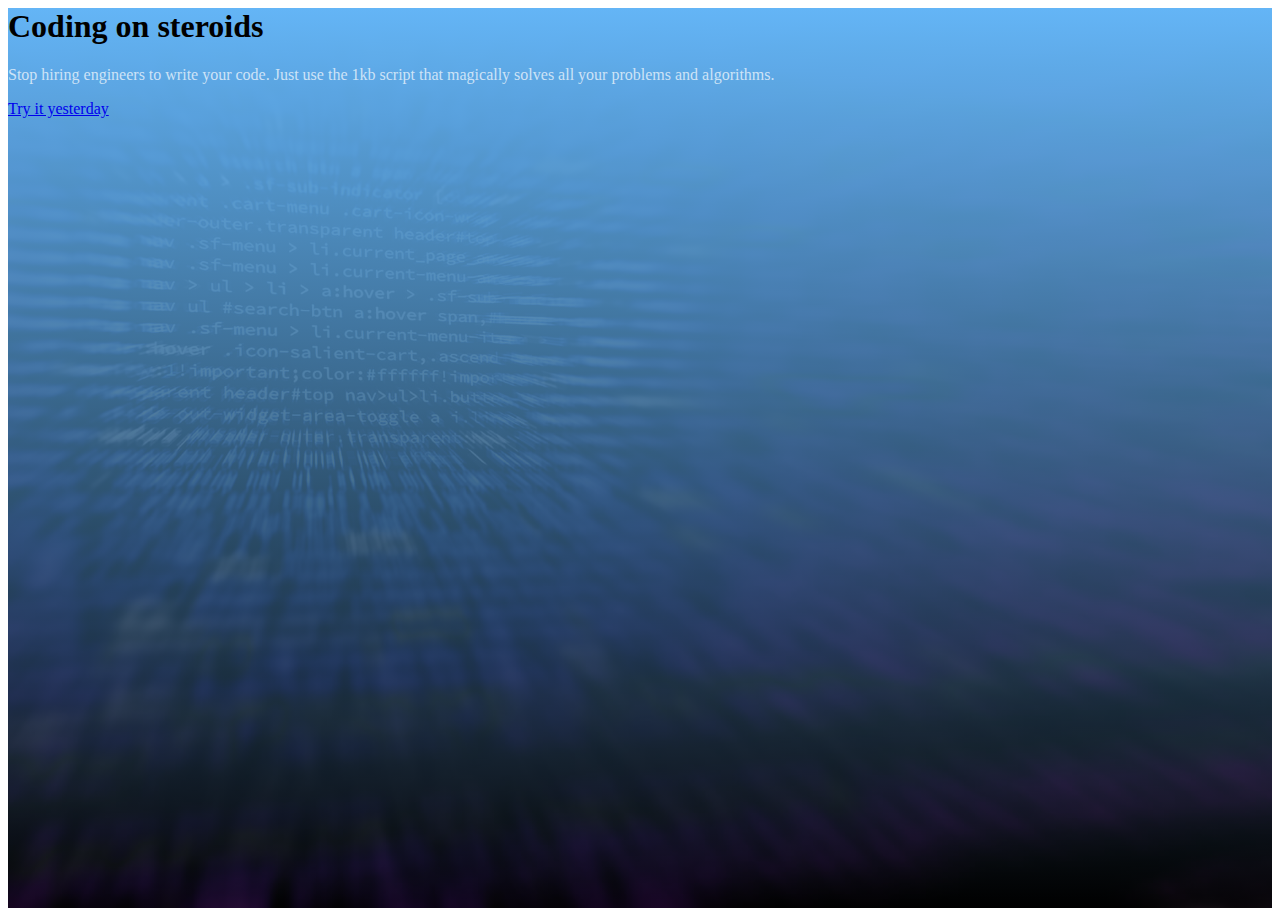
==== index/index.html @ 02bb8707 "task1" ====
<html>
<head>

<meta charset="utf-8">
<title>Aboba</title>

<!—Необходимые мета теги -->
	<meta charset="utf-8">
	<meta name="viewport" content="width=device-width, initial-scale=1, shrink-to-fit=no">

	<!—Bootstrap стили CSS -->
	<link href="https://cdn.jsdelivr.net/npm/bootstrap@5.0.0-beta3/dist/css/bootstrap.min.css" 
              rel="stylesheet" integrity="sha384-eOJMYsd53ii+scO/bJGFsiCZc+5NDVN2yr8+0RDqr0Ql0h+rP48ckxlpbzKgwra6" 
              crossorigin="anonymous">

<link rel = "stylesheet" type = "text/css" href="../CSS/style.css">
</head>


<body>

<div class="container"></div>

<section id="introduction">
	<div class="container">
	<div class="row fill-viewport align-items-center">
	<div class="col-12 col-md-6">

<h1 class="text-white">Coding on steroids</h1>
<p class="lead text-white-70">Stop hiring engineers to write your code. Just use the 1kb script that 
magically solves all your problems and algorithms.</p>
<a class="btn btn-primary" href="#" role="button">Try it yesterday</a>
</div>
	</div>
</div>
</section>


<section id="info--1"></section>
<section id="info--2"></section>
<section id="info--3"></section>
<section id="featured-on"></section>
<section id="feature-rundown"></section>
<section id="pricing"></section>
<section id="footer"></section>


</body>
</html>
---- CSS/style.css ----
#introduction {
  background: linear-gradient(rgba(100,181,246 ,1), rgba(0,0,0,0.8)), 
              url('../img/background.jpg') 0% 0%/cover 
}


.fill-viewport {
min-height: 100vh
}

.text-white-70 {
color: rgba(255,255,255,0.7)
}
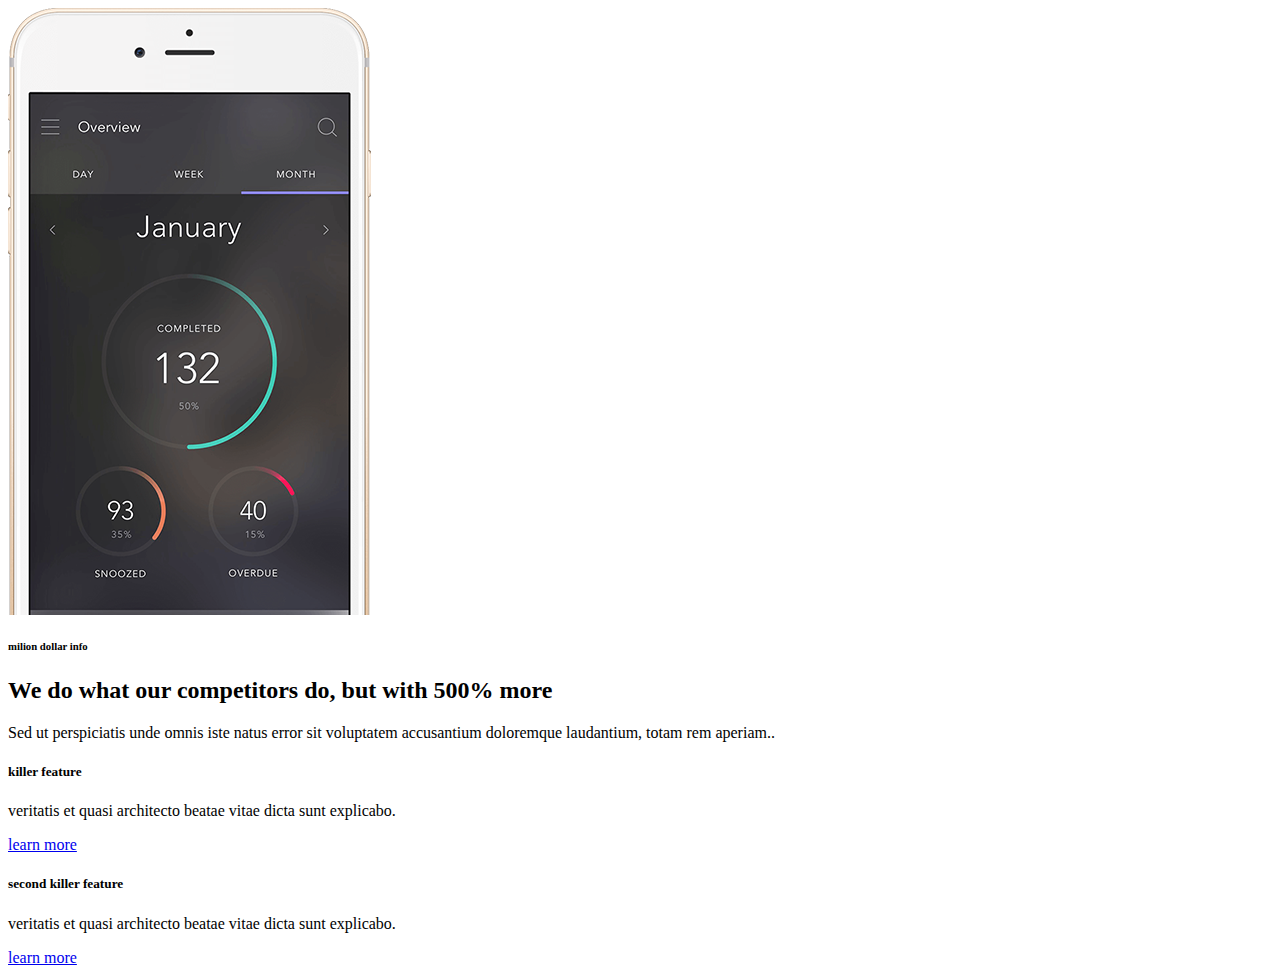
==== commit 4de2fea6: "task2" ====
--- a/index/index.html
+++ b/index/index.html
@@ -18,25 +18,48 @@
 
 
 <body>
+<section id="info--1">
+<div class="container">
 
-<div class="container"></div>
+	<div class="row pt-5 align-items-center">
+	<div class="col d-none d-md-block align-self-edn">
+	<img src="../img/phone.png" class="img-fluid"/>
+	</div>
 
-<section id="introduction">
-	<div class="container">
-	<div class="row fill-viewport align-items-center">
-	<div class="col-12 col-md-6">
+	<div class ="col">
+	<h6 class ="text-uppercase text-black-40">
+	milion dollar info
+	</h6>
 
-<h1 class="text-white">Coding on steroids</h1>
-<p class="lead text-white-70">Stop hiring engineers to write your code. Just use the 1kb script that 
-magically solves all your problems and algorithms.</p>
-<a class="btn btn-primary" href="#" role="button">Try it yesterday</a>
-</div>
+	<h2>We do what our competitors do, but with 500% more</h2>
+
+	<p>
+	Sed ut perspiciatis unde omnis iste natus error
+    	sit voluptatem accusantium doloremque laudantium,
+    	totam rem aperiam..
+	</p>
+	
+	<div class="row">
+   <div class="d-none d-md-block col">
+  	<h5>killer feature</h5>
+   	<p>veritatis et quasi architecto beatae vitae
+   	dicta sunt explicabo.</p>
+   	<a href="#" class="d-block">learn more</a>
 	</div>
+	<div class="d-none d-lg-block col">
+   	<h5>second killer feature</h5>
+    	<p>veritatis et quasi architecto beatae vitae
+    	dicta sunt explicabo.</p>
+    	<a href="#" class="d-block">learn more</a>
+	</div>
+ </div>
+
+	</div>
+
+	</div>
+
 </div>
 </section>
-
-
-<section id="info--1"></section>
 <section id="info--2"></section>
 <section id="info--3"></section>
 <section id="featured-on"></section>
--- a/CSS/style.css
+++ b/CSS/style.css
@@ -10,4 +10,8 @@
 
 .text-white-70 {
 color: rgba(255,255,255,0.7)
+}
+
+.text-black-40 {
+color: rbga(0,0,0,0.4)
 }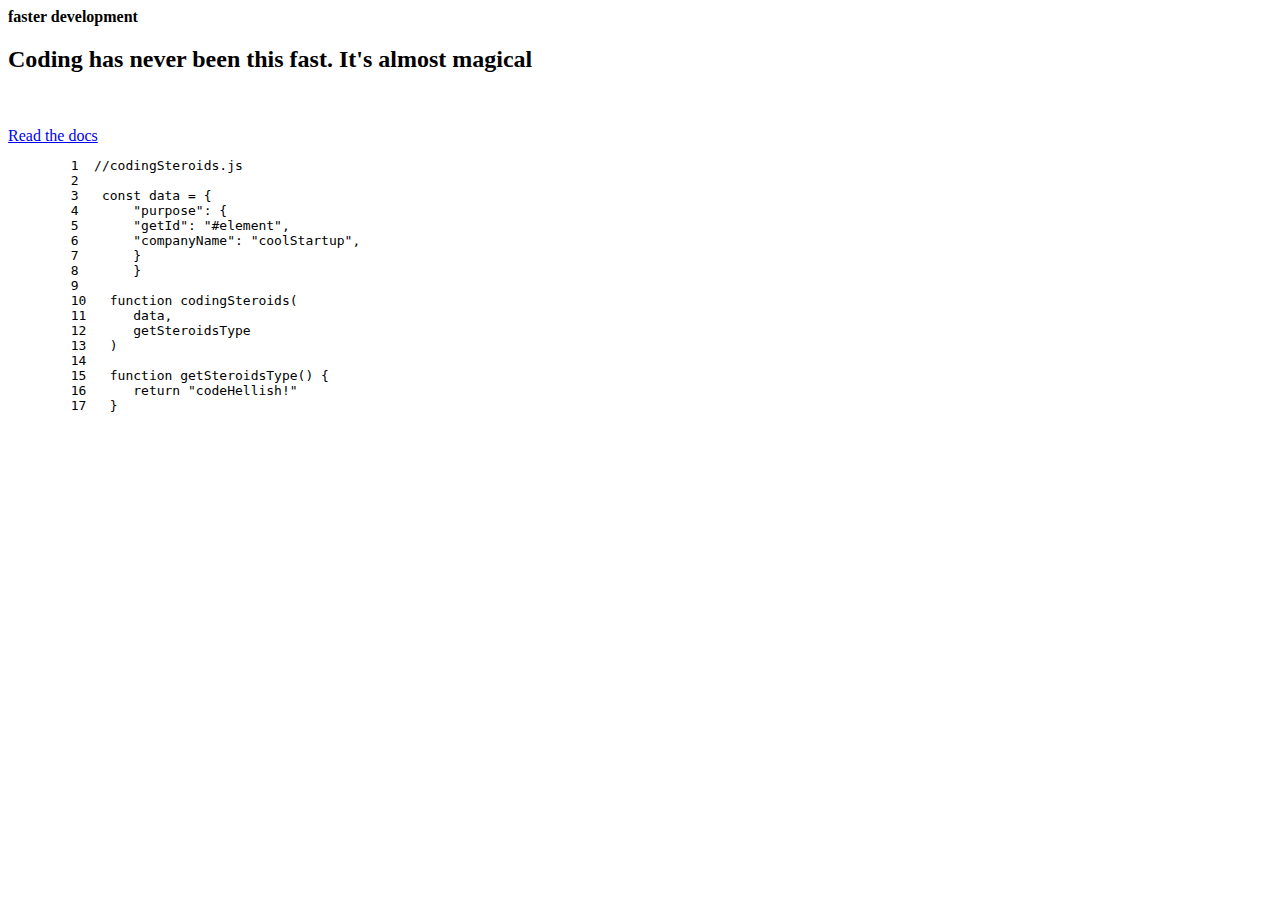
==== commit ccf39421: "task3" ====
--- a/index/index.html
+++ b/index/index.html
@@ -15,55 +15,51 @@
 
 <link rel = "stylesheet" type = "text/css" href="../CSS/style.css">
 </head>
+<body>
 
 
-<body>
-<section id="info--1">
-<div class="container">
+<section id="info-2" class="bg-dark">
+ <div class="container">
+   <div class="row align-items-center fill-80-viewport">
+ 	<div class="col-12 col-md-6 my-5 order-2 order-md-1">
+   	<p class="text-uppercase text-white-40"><strong>faster development</strong></p>
+   	<h2 class="text-white">Coding has never been this fast. It's almost magical</h2>
+   	<p class="lead text-white-70">Stop hiring engineers to write your code. 
+                     Just install one script that magically solves all your problems.</p>
+   	<a class="btn btn-light d-block d-md-inline-block py-3" href="#" role="button">Read the docs</a>
+ 	</div>
+ 	<pre class="col-12 col-md-6 my-5 order-1 order-md-2 py-4 border border-info rounded text-info">
+  	<span>1</span> <span> //codingSteroids.js</span> 
+  	<span>2</span>
+  	<span>3</span>   const data = {
+  	<span>4</span>    	"purpose": {
+  	<span>5</span>    	"getId": "#element",
+  	<span>6</span>    	"companyName": "coolStartup",
+  	<span>7</span>  	}
+  	<span>8</span>	}
+  	<span>9</span> 	
+  	<span>10</span>   function codingSteroids(  
+  	<span>11</span>   	data,
+  	<span>12</span>   	getSteroidsType
+  	<span>13</span>   ) 
+  	<span>14</span> 	
+  	<span>15</span>   function getSteroidsType() {
+  	<span>16</span> 	return "codeHellish!"
+  	<span>17</span>   }
+  	</pre>
+	
 
-	<div class="row pt-5 align-items-center">
-	<div class="col d-none d-md-block align-self-edn">
-	<img src="../img/phone.png" class="img-fluid"/>
-	</div>
+   </div>
+ </div>
+</section>
 
-	<div class ="col">
-	<h6 class ="text-uppercase text-black-40">
-	milion dollar info
-	</h6>
 
-	<h2>We do what our competitors do, but with 500% more</h2>
+<section id="info-3"></section>
 
-	<p>
-	Sed ut perspiciatis unde omnis iste natus error
-    	sit voluptatem accusantium doloremque laudantium,
-    	totam rem aperiam..
-	</p>
-	
-	<div class="row">
-   <div class="d-none d-md-block col">
-  	<h5>killer feature</h5>
-   	<p>veritatis et quasi architecto beatae vitae
-   	dicta sunt explicabo.</p>
-   	<a href="#" class="d-block">learn more</a>
-	</div>
-	<div class="d-none d-lg-block col">
-   	<h5>second killer feature</h5>
-    	<p>veritatis et quasi architecto beatae vitae
-    	dicta sunt explicabo.</p>
-    	<a href="#" class="d-block">learn more</a>
-	</div>
- </div>
+<section id="featured-on"></section>
 
-	</div>
+<section id="feature-rundown"></section>
 
-	</div>
-
-</div>
-</section>
-<section id="info--2"></section>
-<section id="info--3"></section>
-<section id="featured-on"></section>
-<section id="feature-rundown"></section>
 <section id="pricing"></section>
 <section id="footer"></section>
 
--- a/CSS/style.css
+++ b/CSS/style.css
@@ -14,4 +14,17 @@
 
 .text-black-40 {
 color: rbga(0,0,0,0.4)
-}+}
+
+.fill-80-viewport {
+  min-height: 80vh
+}
+
+#info-3 {
+    background: linear-gradient(rgba(100,181,246 ,0.3), rgba(0,0,0,0.8)),url(../img/foto.jpg) 0% 0%/cover;
+
+@media screen and (min-width: 768px ){
+  .basis-md-50 {
+	flex-basis: 50%
+  }  
+}
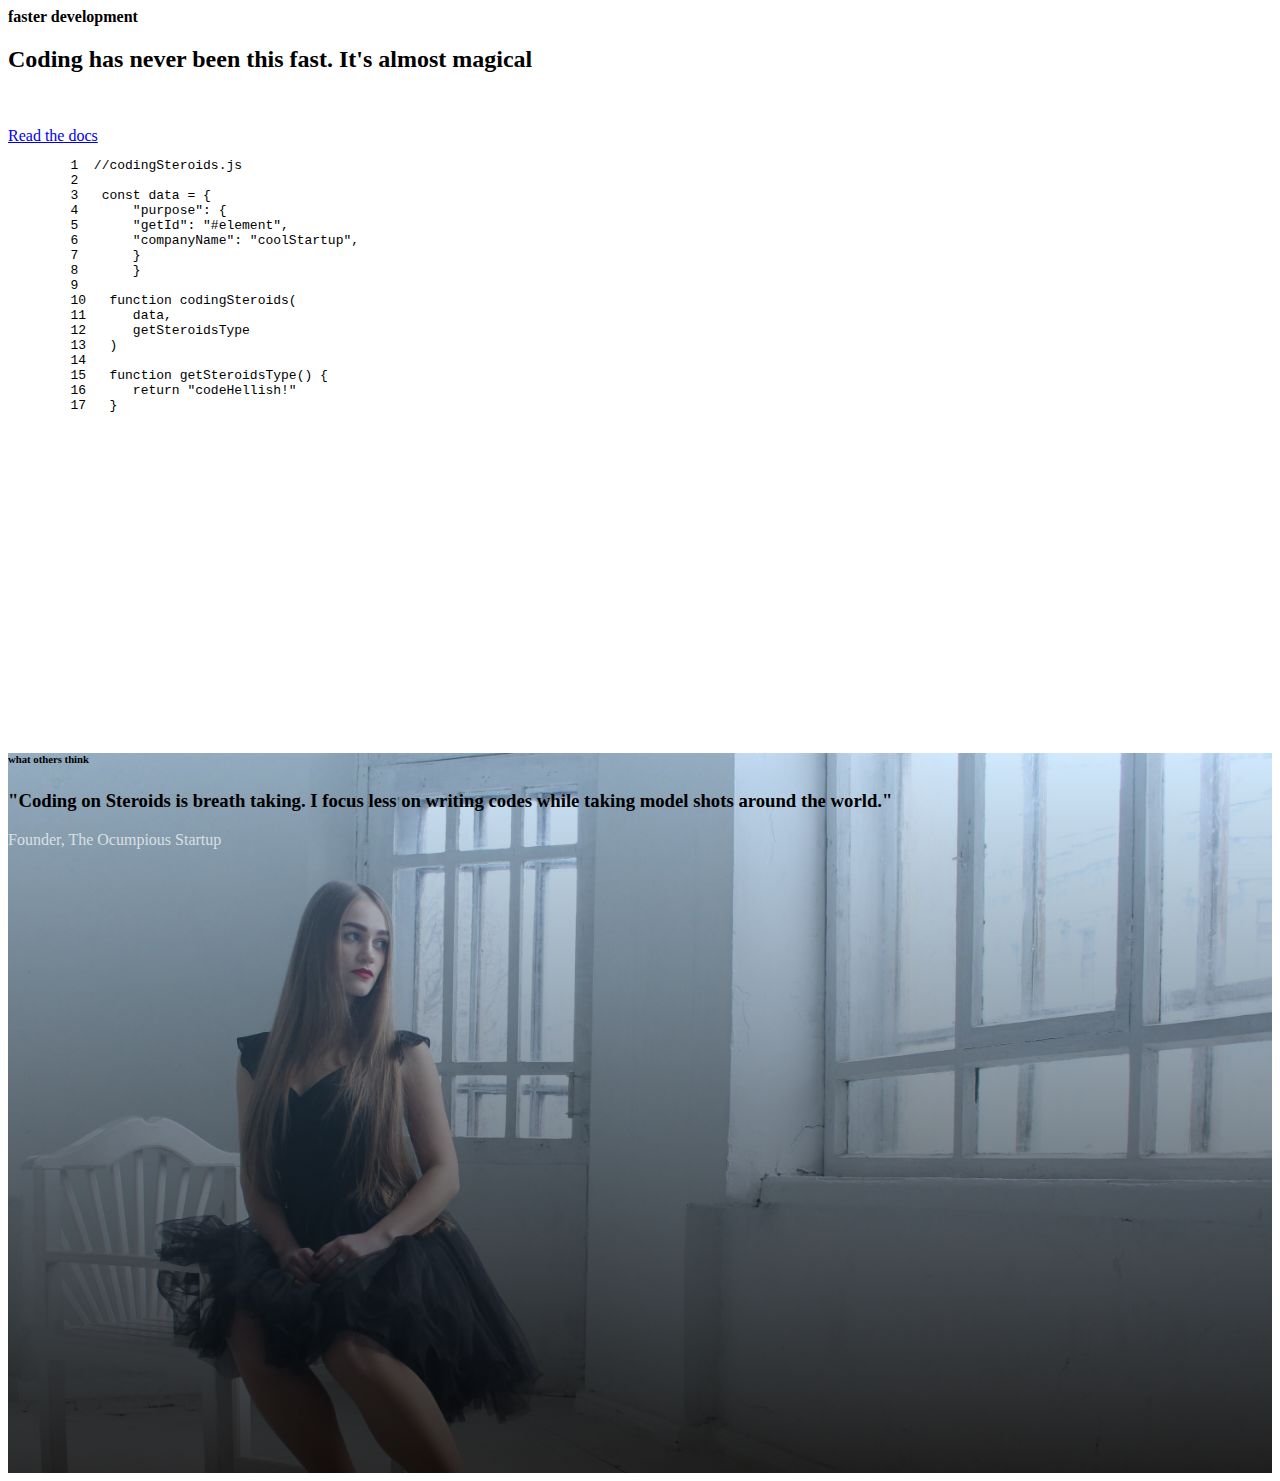
==== commit 160a9637: "task4" ====
--- a/index/index.html
+++ b/index/index.html
@@ -54,9 +54,21 @@
 </section>
 
 
-<section id="info-3"></section>
+<section id="info-3"><div class="container">
+	<div class="row fill-80-viewport align-items-center justify-content-end text-white">
+  	<div class="col-12 basis-md-50">
+    	<h6 class="text-white-40">
+      	what others think
+    	</h6>
+    	<h3>"Coding on Steroids is breath taking. I focus less on writing codes 
+      	while taking model shots around the world."</h3>
+    	<p class="text-uppercase text-white-70">Founder, The Ocumpious Startup</p>
+  	</div>
+  </div>
+  </div>
+</section>
 
-<section id="featured-on"></section>
+<section id="featured-on"class="bg-primary"></section>
 
 <section id="feature-rundown"></section>
 
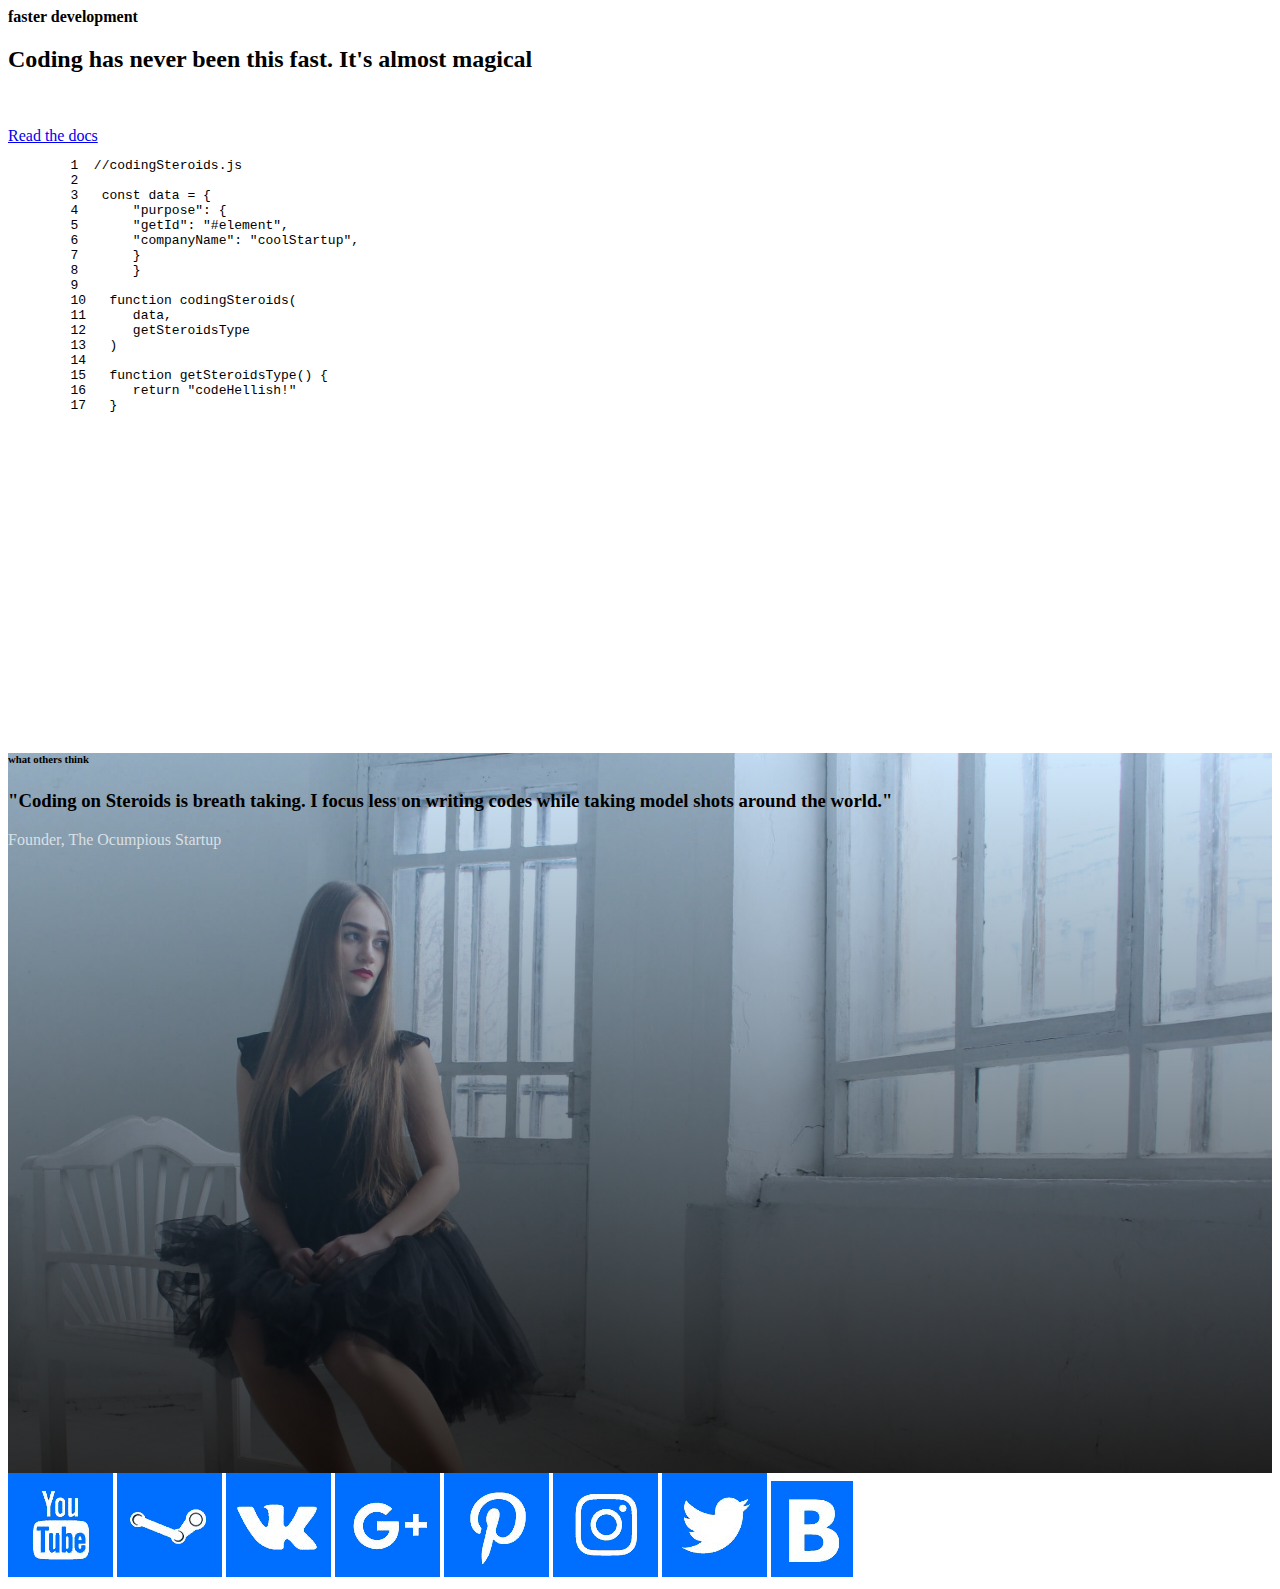
==== commit 8b4ecbef: "task4" ====
--- a/index/index.html
+++ b/index/index.html
@@ -68,7 +68,30 @@
   </div>
 </section>
 
-<section id="featured-on"class="bg-primary"></section>
+<section id="featured-on"class="bg-primary"><div class="container">
+	<div class="row py-5 text-center text-white">
+  	<div class="col-12">
+      	<i class="fa fa-3x fa-free-code-camp my-3 mx-5" 
+         	aria-hidden="true"><img src="../img/You.png" class="img-fluid"/>
+</i>
+     	 <i class="fa fa-3x fa-twitter my-3 mx-4" 
+         	aria-hidden="true"><img src="../img/steam.png" class="img-fluid"/></i>
+      	<i class="fa fa-3x fa-facebook my-3 mx-4" 
+         	aria-hidden="true"><img src="../img/Вк.png" class="img-fluid"/></i>
+      	<i class="fa fa-3x fa-quora my-3 mx-4" 
+         	aria-hidden="true"><img src="../img/Гугл.png" class="img-fluid"/></i>
+      	<i class="fa fa-3x fa-reddit my-3 mx-4" 
+         	aria-hidden="true"><img src="../img/Пинтерест.png" class="img-fluid"/></i>
+      	<i class="fa fa-3x fa-pied-piper my-3 mx-4" 
+ 	        aria-hidden="true"><img src="../img/Инстаграмм.png" class="img-fluid"/></i>
+    	  <i class="fa fa-3x fa-paypal my-3 mx-4" 
+         	aria-hidden="true"><img src="../img/Твиттер.png" class="img-fluid"/></i>
+    	  <i class="fa fa-3x fa-product-hunt my-3 mx-4" 
+         	aria-hidden="true"><img src="../img/Вконтакте.png" class="img-fluid"/></i>
+  	</div>
+	</div>
+  </div>
+</section>
 
 <section id="feature-rundown"></section>
 
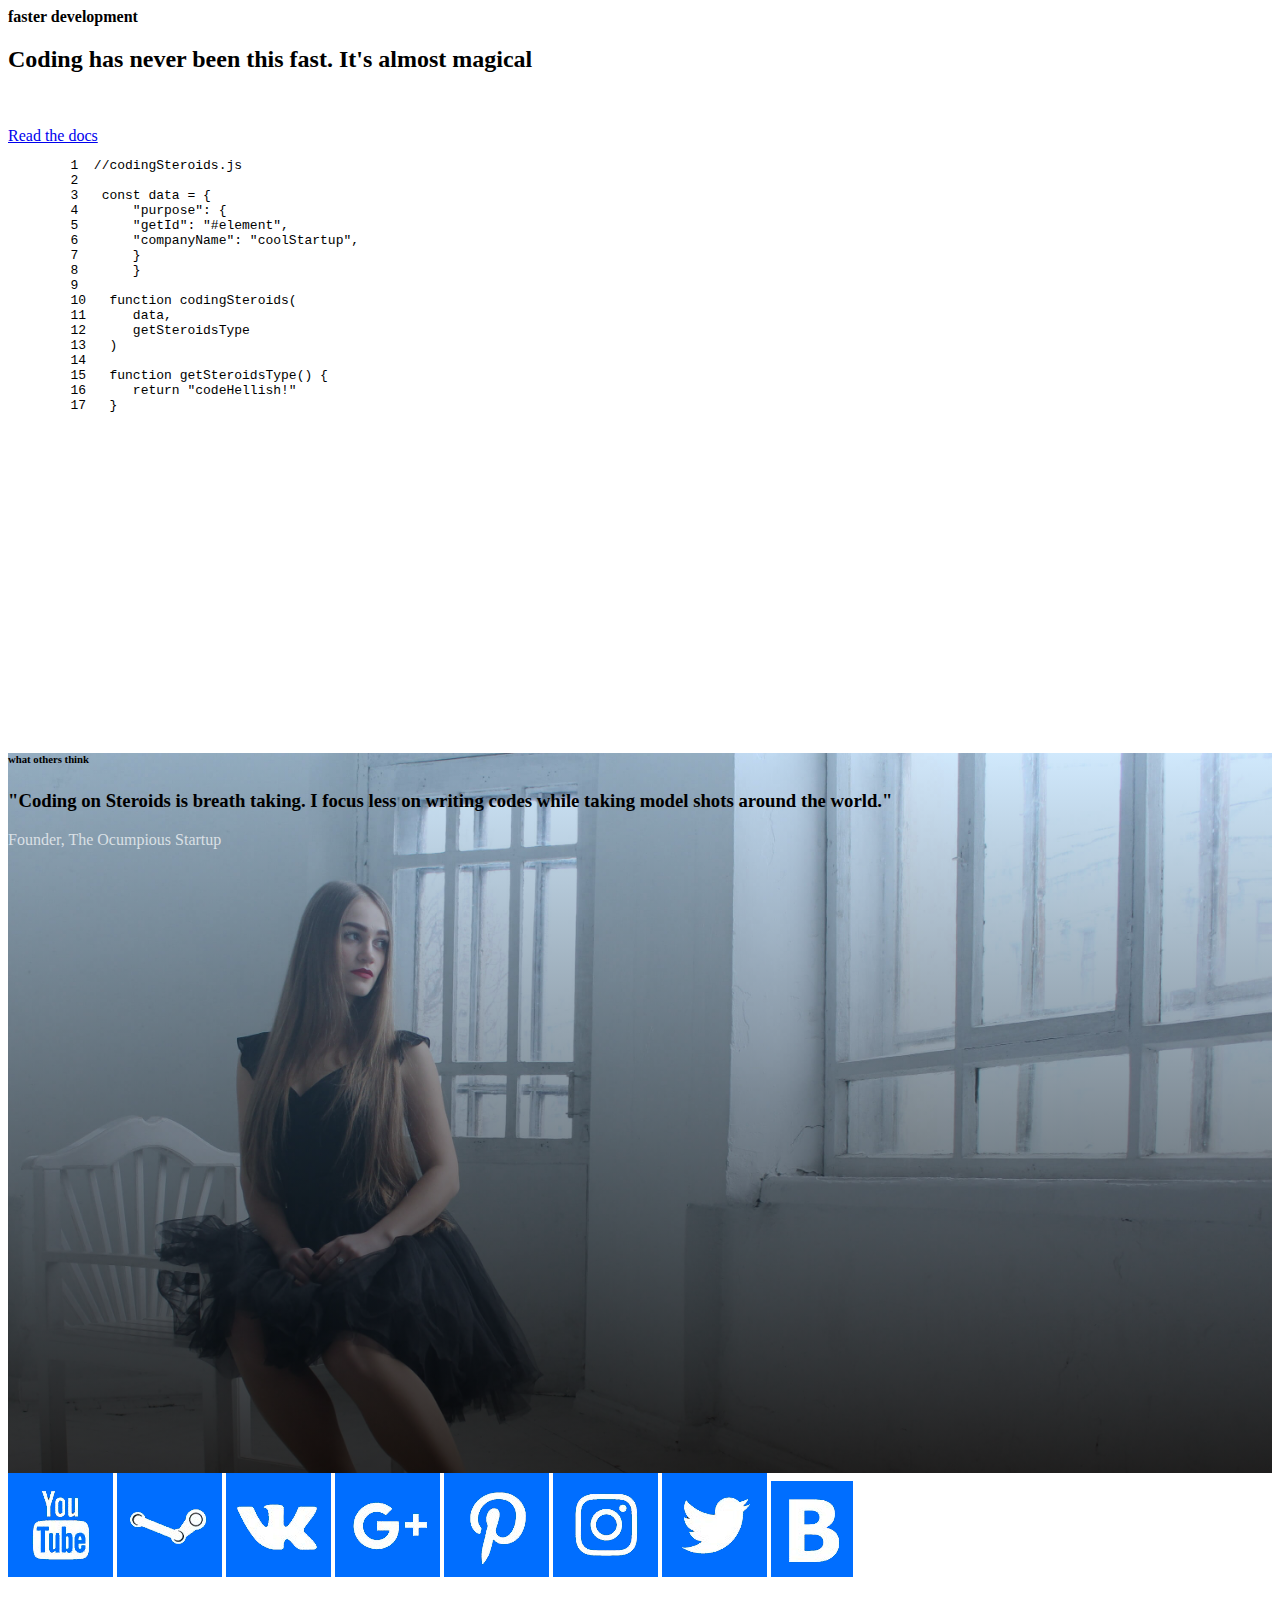
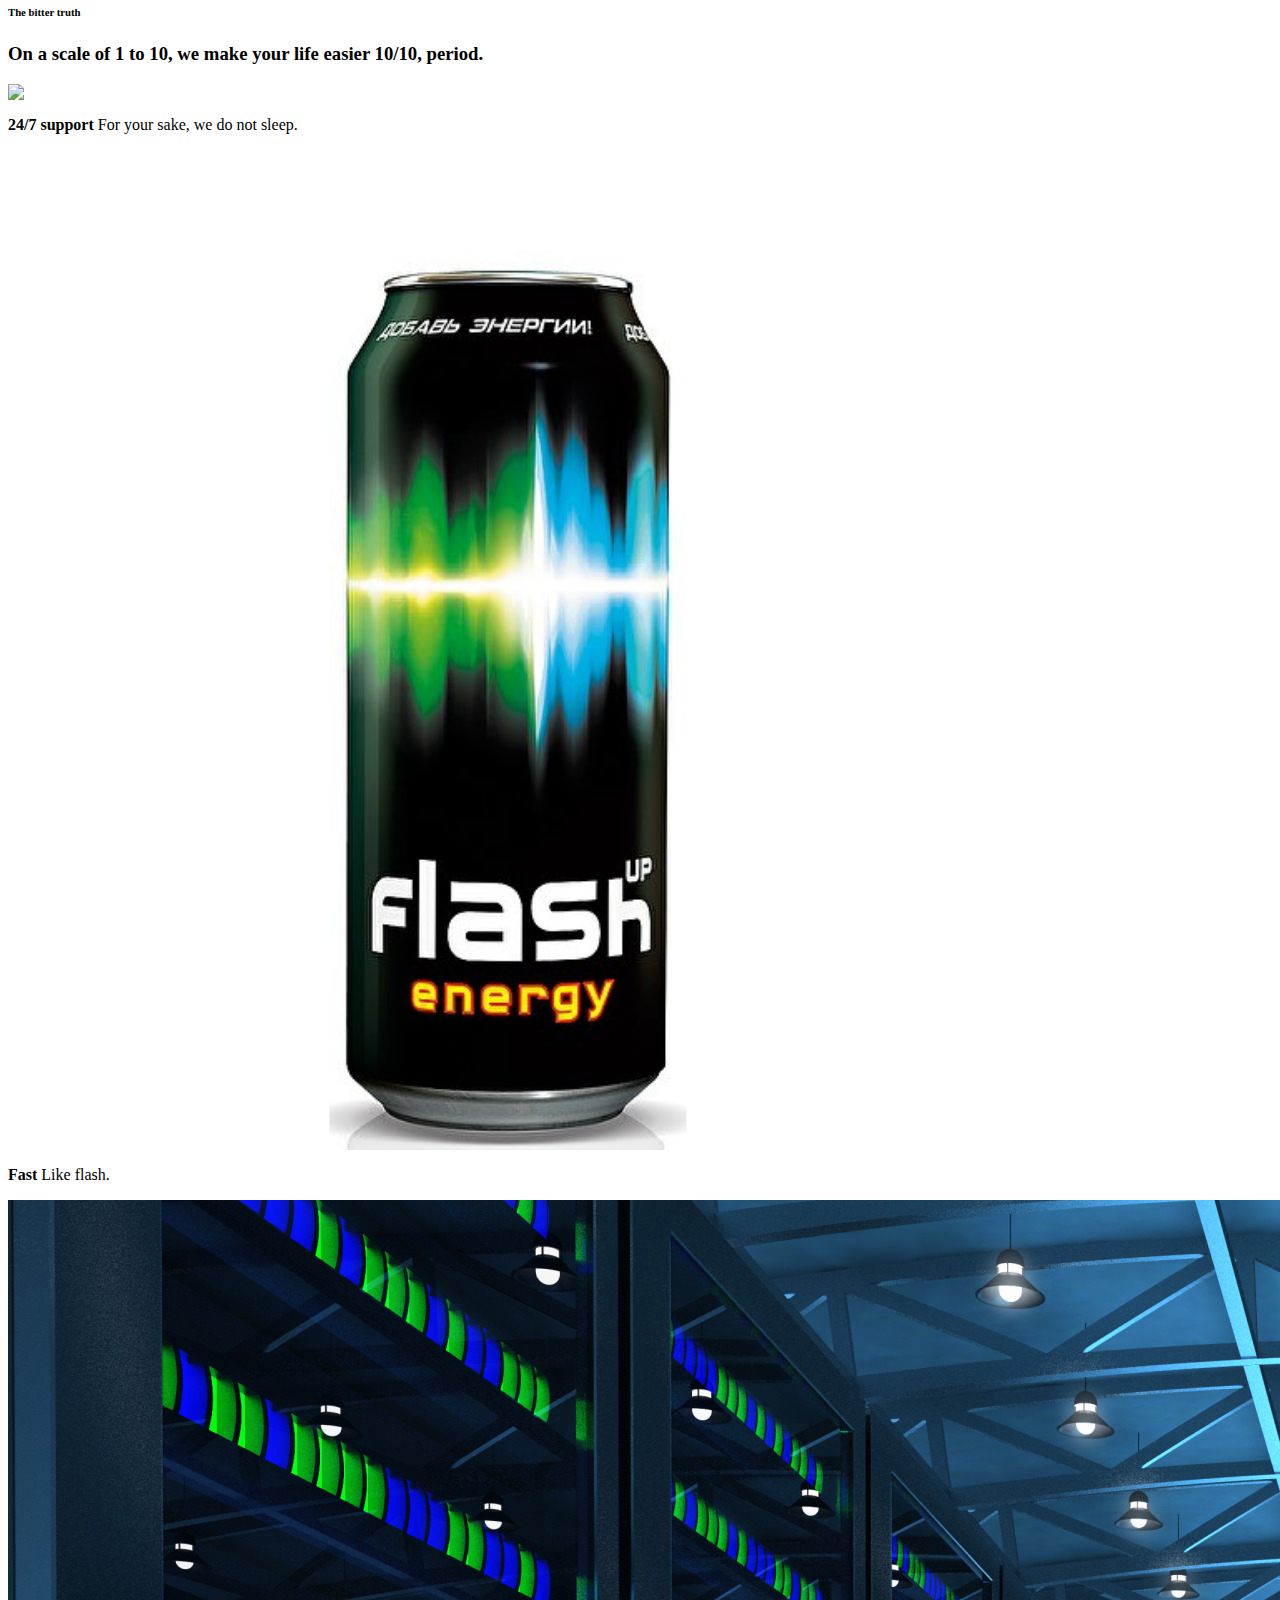
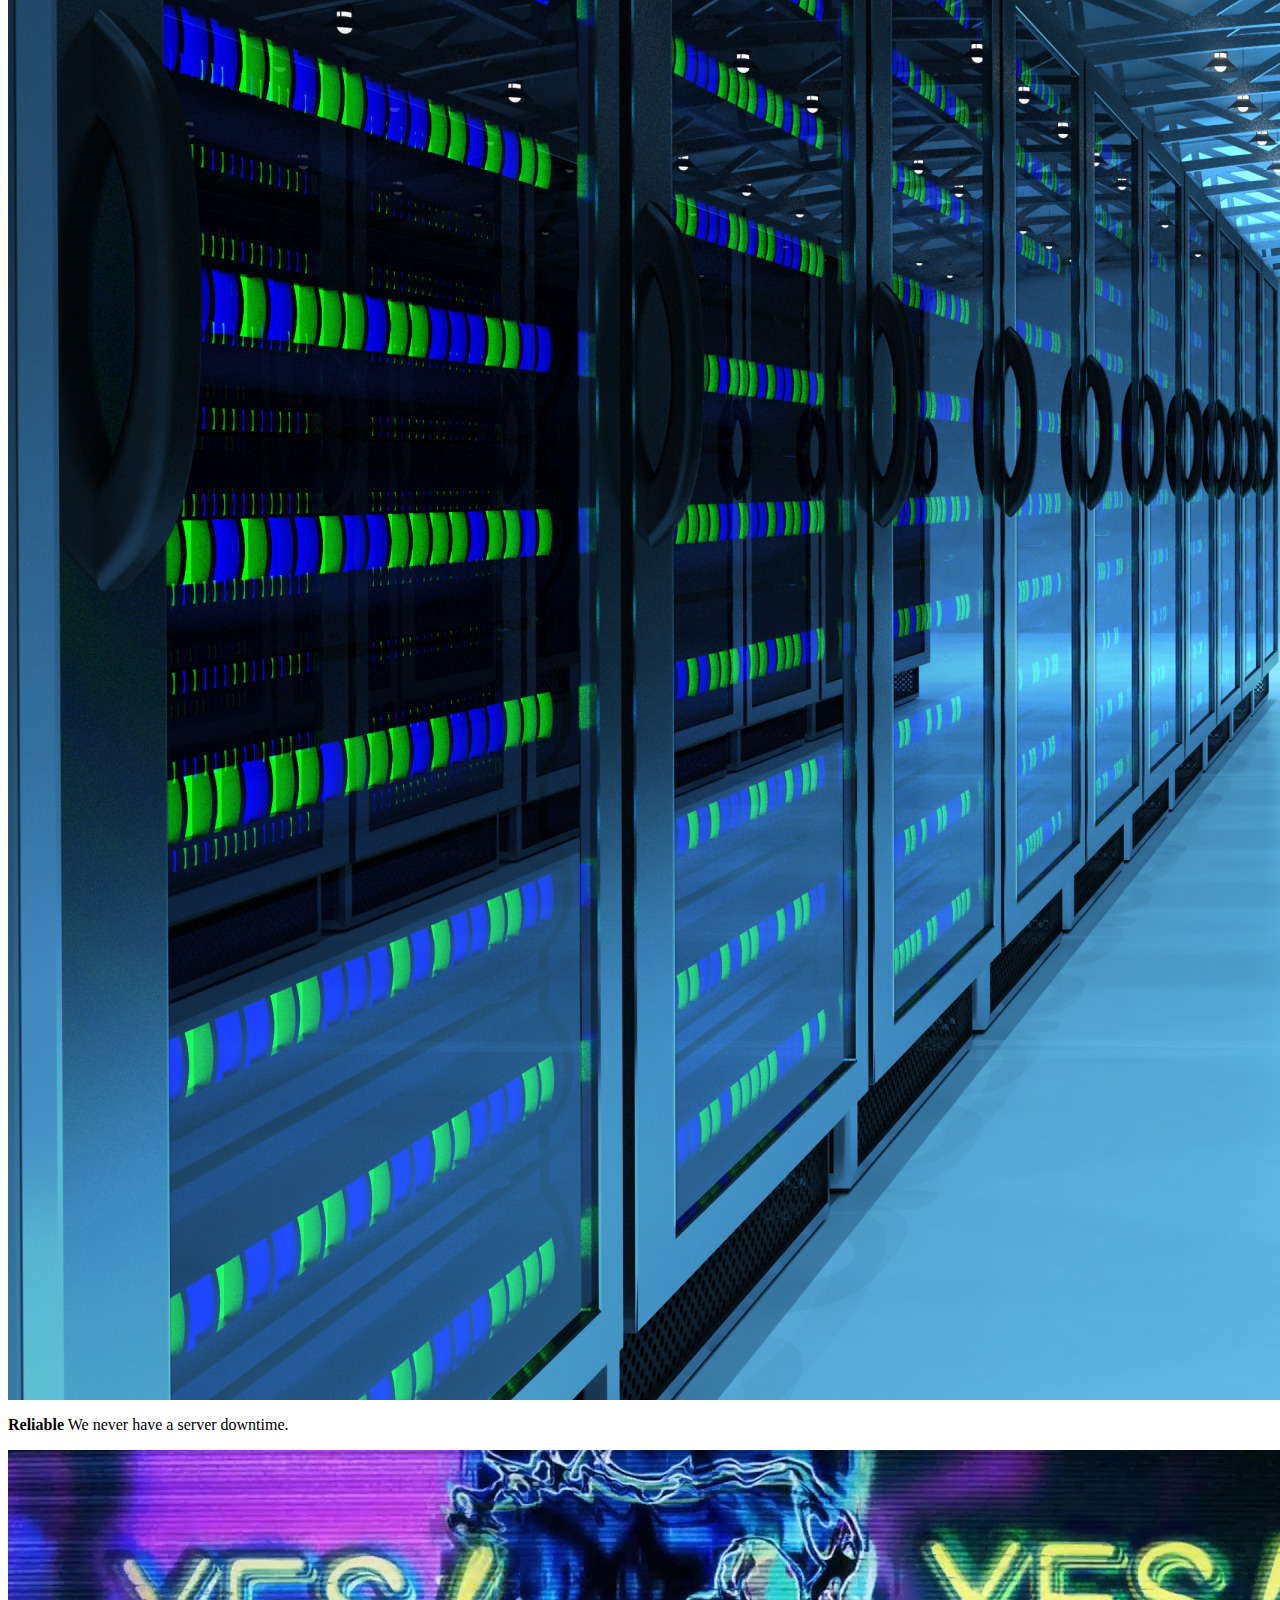
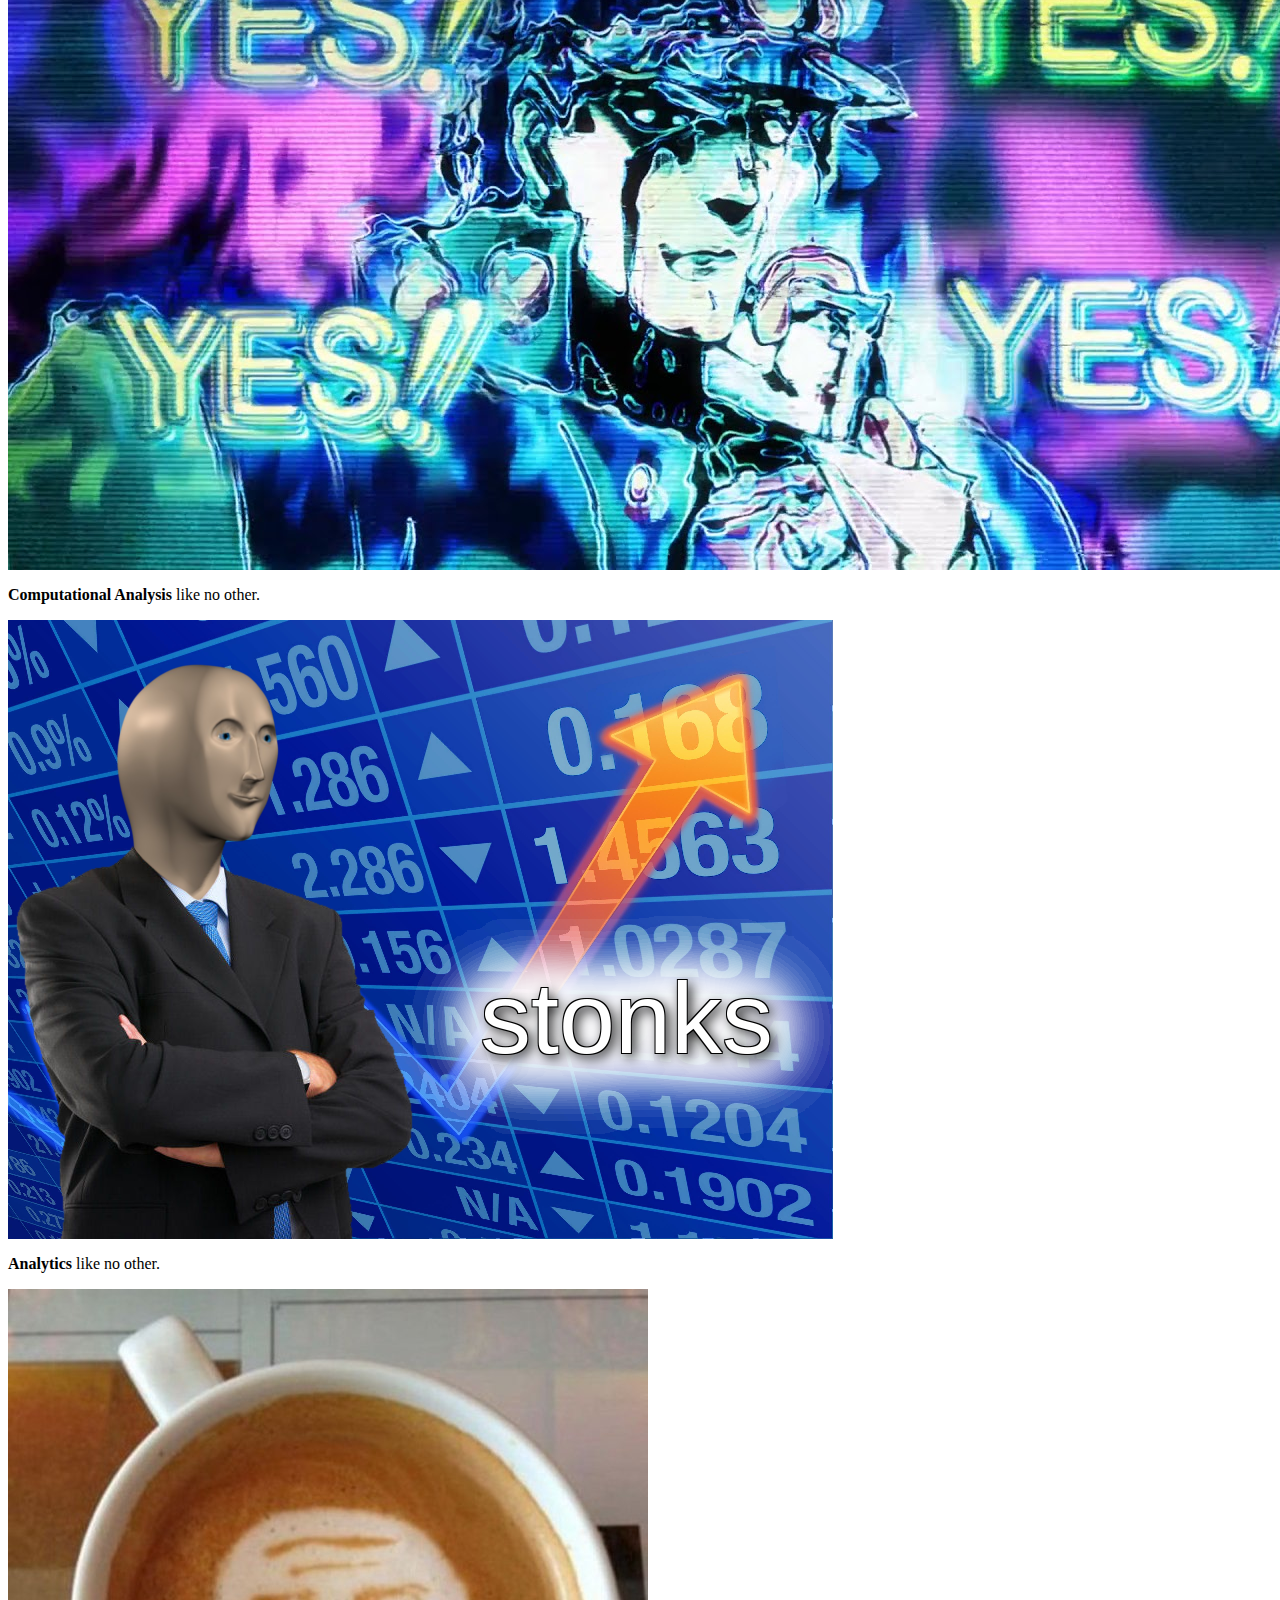
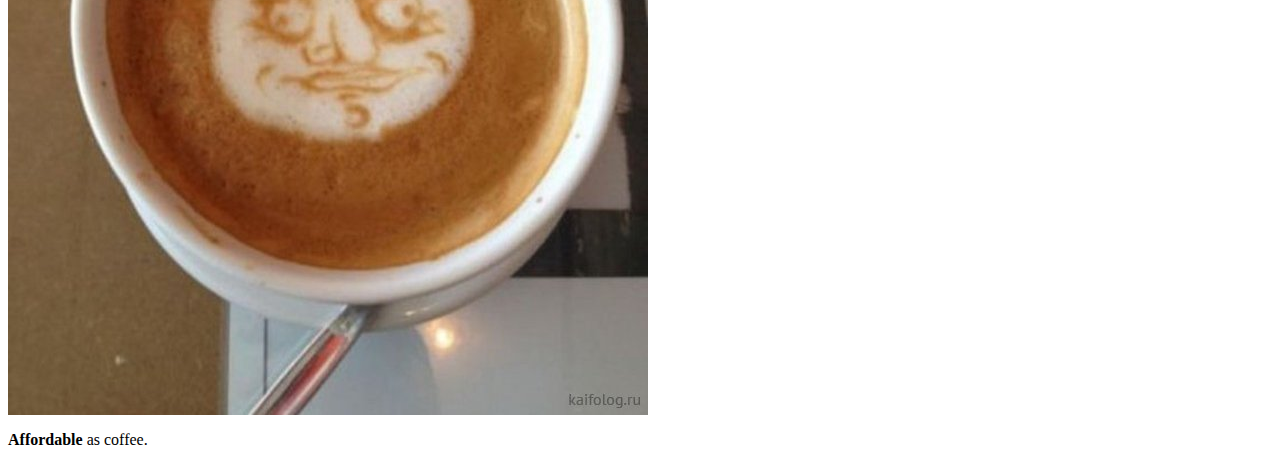
==== commit 11c17a39: "task5" ====
--- a/index/index.html
+++ b/index/index.html
@@ -93,7 +93,55 @@
   </div>
 </section>
 
-<section id="feature-rundown"></section>
+<section id="feature-rundown"><div class="container">
+	<div class="row mt-5">
+  	<div class="col-12 col-md-6 mx-auto mt-5 text-center">
+    	<h6 class="text-black-40 text-uppercase">
+      	The bitter truth
+    	</h6>
+    	<h3 class="text-black-70">On a scale of 1 to 10, we make your life easier 10/10, period.</h3>
+  	</div>
+	</div>
+	<div class="row mb-5">
+    	<div class="col-12 col-md-4 text-center">
+	      <img src="../img/001.jpg" class = "img-fluid" class="mt-4"/>
+      	<p>
+        	<strong class="text-info">24/7 support</strong>  For
+        	your sake, we do not sleep.
+      	</p>
+    	</div>
+        <div class="col-12 col-md-4 text-center">
+      	<img src="../img/60.png" class = "img-fluid" class="mt-4"/>
+      	<p>
+        	<strong class="text-info">Fast</strong>  Like flash.
+      	</p>
+   	 </div>
+    	<div class="col-12 col-md-4 text-center">
+      	<img src="../img/server.jpg" class = "img-fluid" class="mt-4"/>
+      	<p>
+        	<strong class="text-info">Reliable</strong>  We never have a server downtime.
+      	</p>
+    	</div>
+    	<div class="col-12 col-md-4 text-center">
+      	<img src="../img/002.jpg" class = "img-fluid" class="mt-4"/>
+      	<p>
+        	<strong class="text-info">Computational Analysis</strong>  like no other.
+      	</p>
+    	</div>
+    	<div class="col-12 col-md-4 text-center">
+      	<img src="../img/stonks-template.png" class = "img-fluid" class="mt-4"/>
+      	<p>
+    	    <strong class="text-info">Analytics</strong>  like no other.
+      	</p>
+    	</div>
+    	<div class="col-12 col-md-4 text-center mb-5">
+      	<img src="../img/003.jpg" class = "img-fluid" class="mt-4"/>
+      	<p>
+        	<strong class="text-info">Affordable</strong> as coffee.
+      	</p>
+    	</div>
+	</div>
+  </div></section>
 
 <section id="pricing"></section>
 <section id="footer"></section>
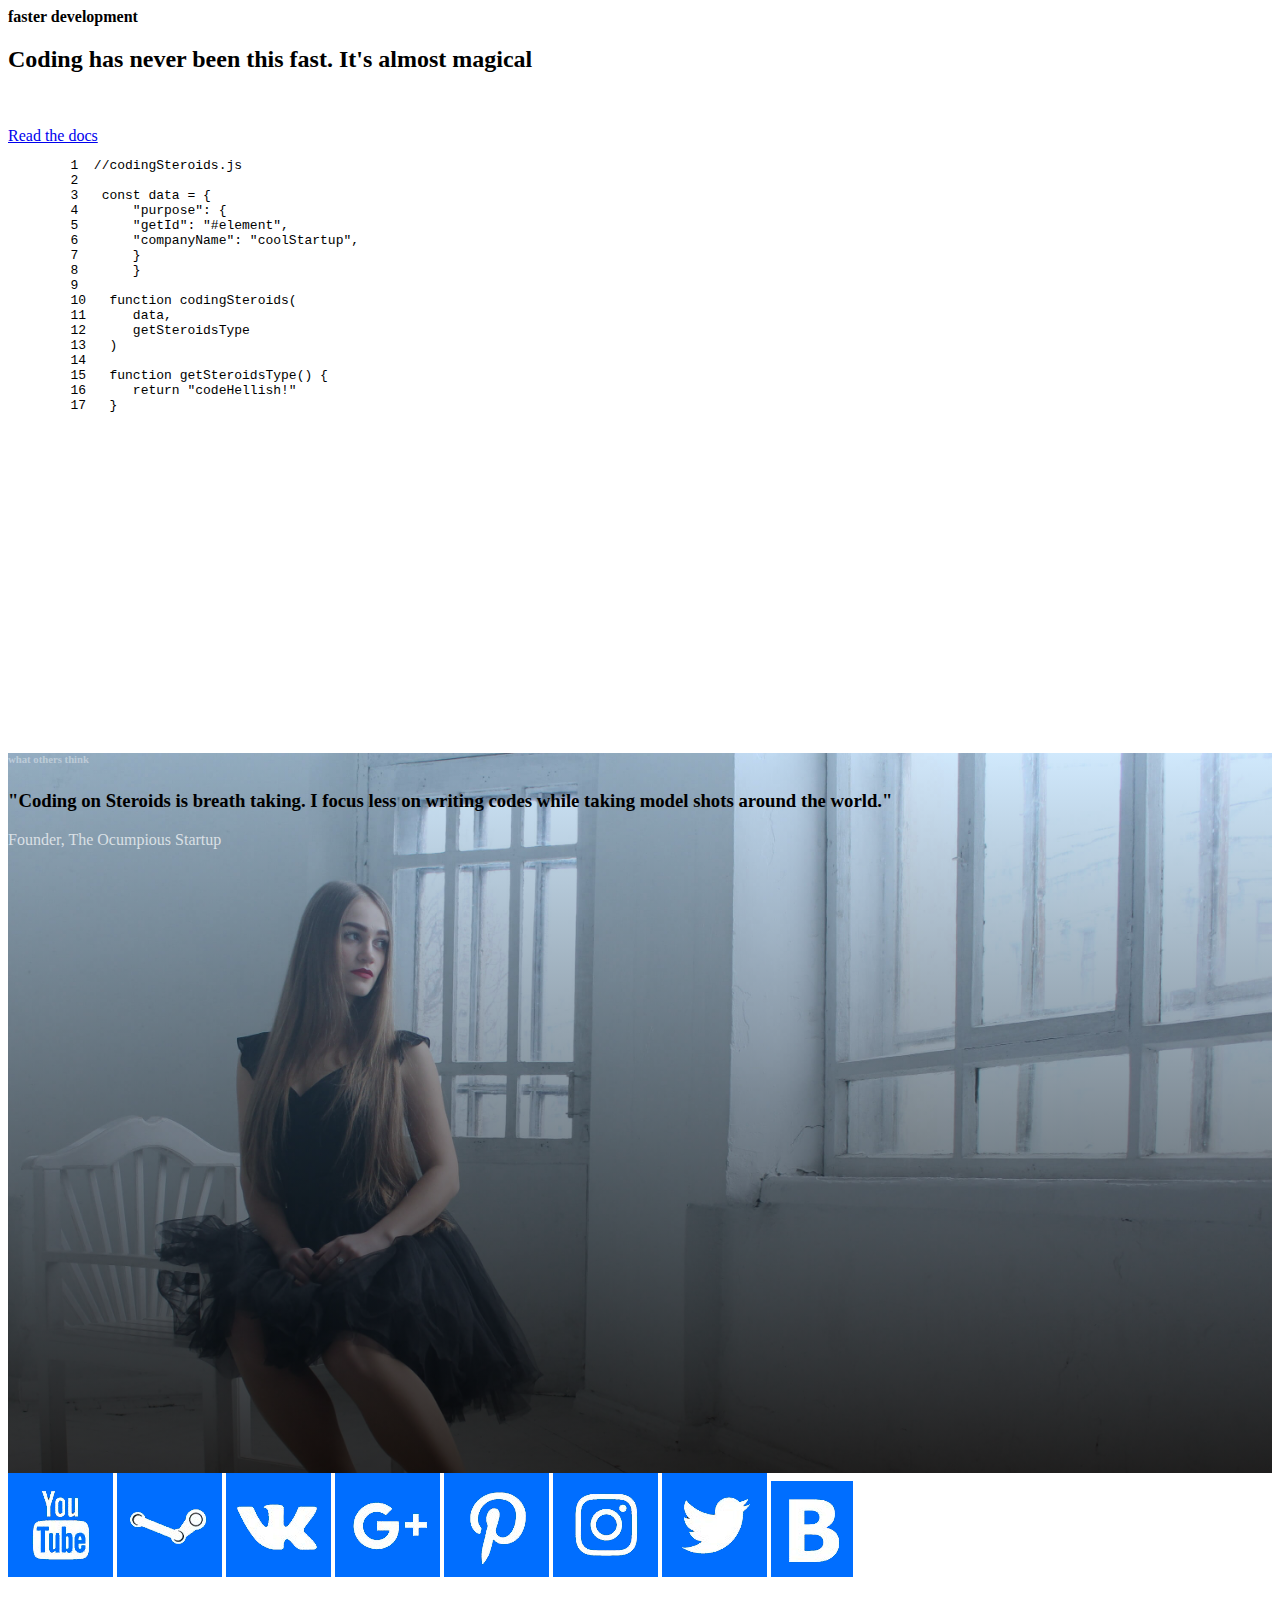
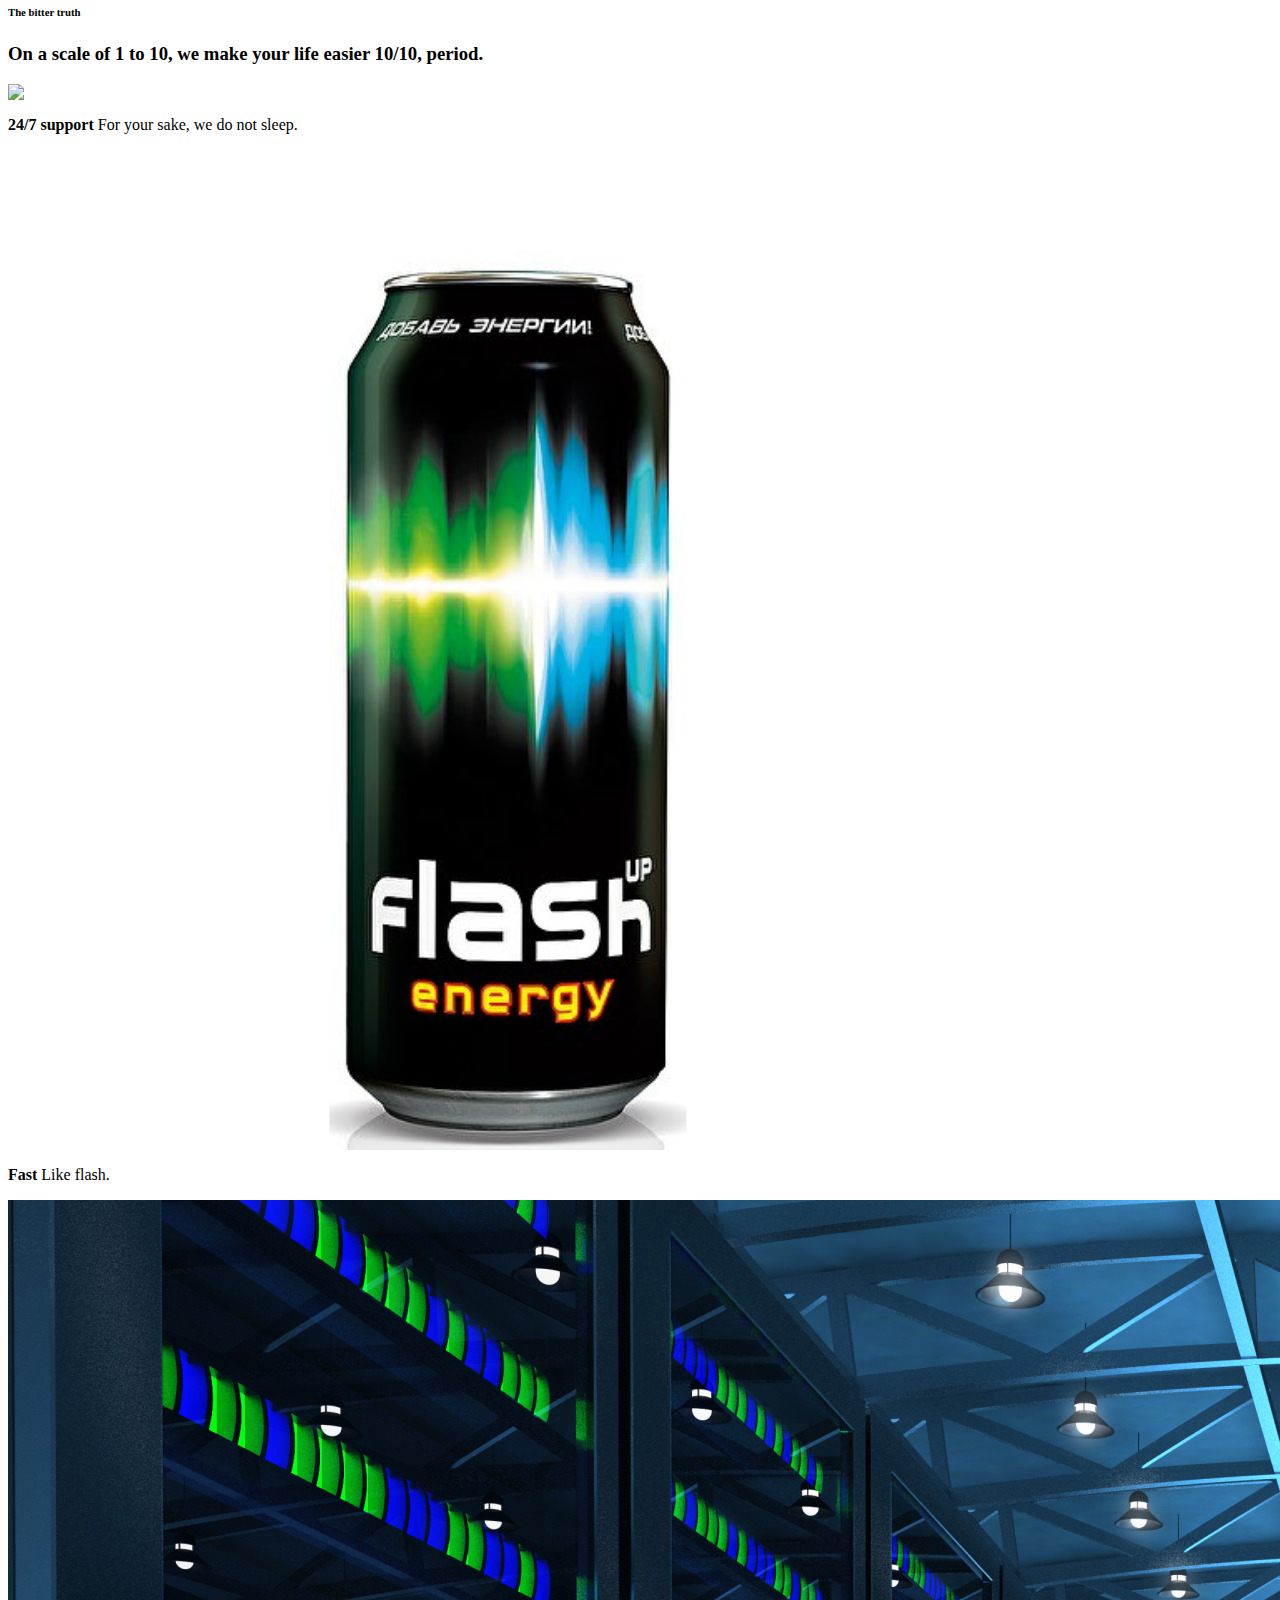
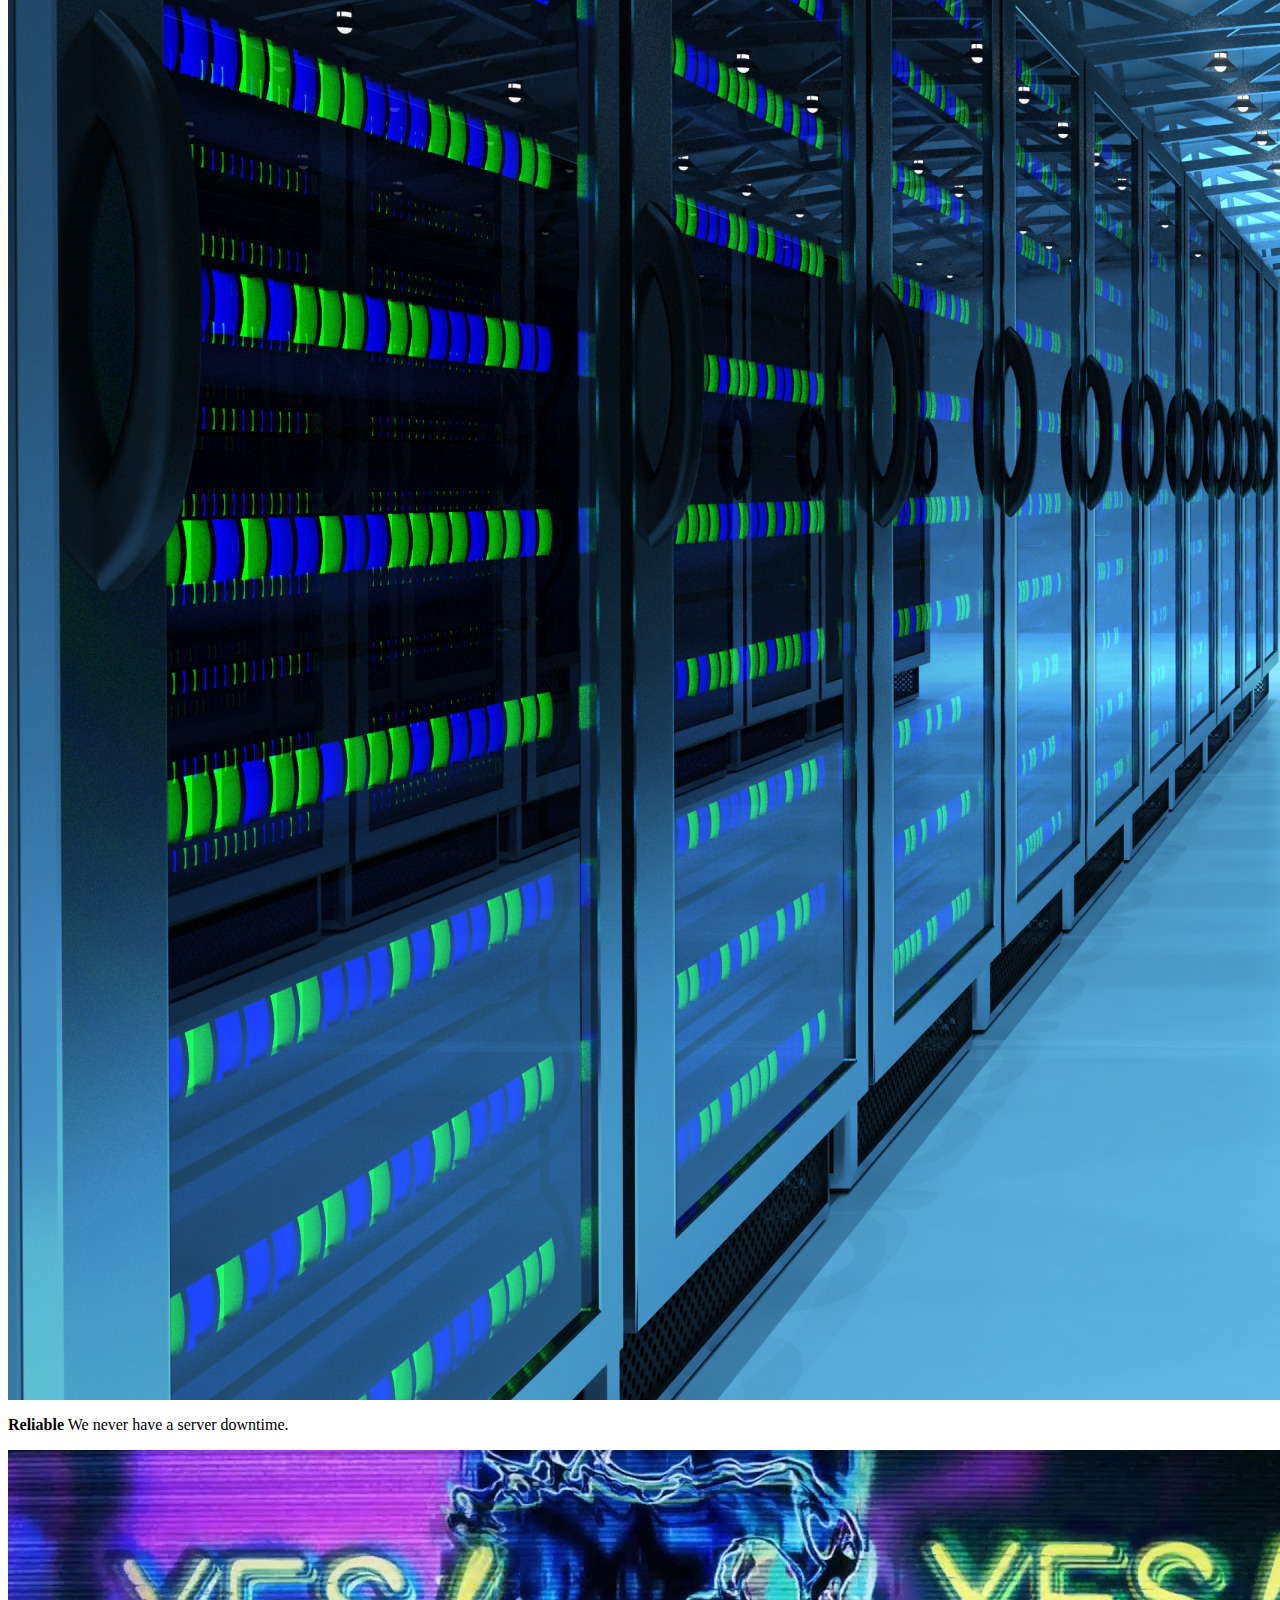
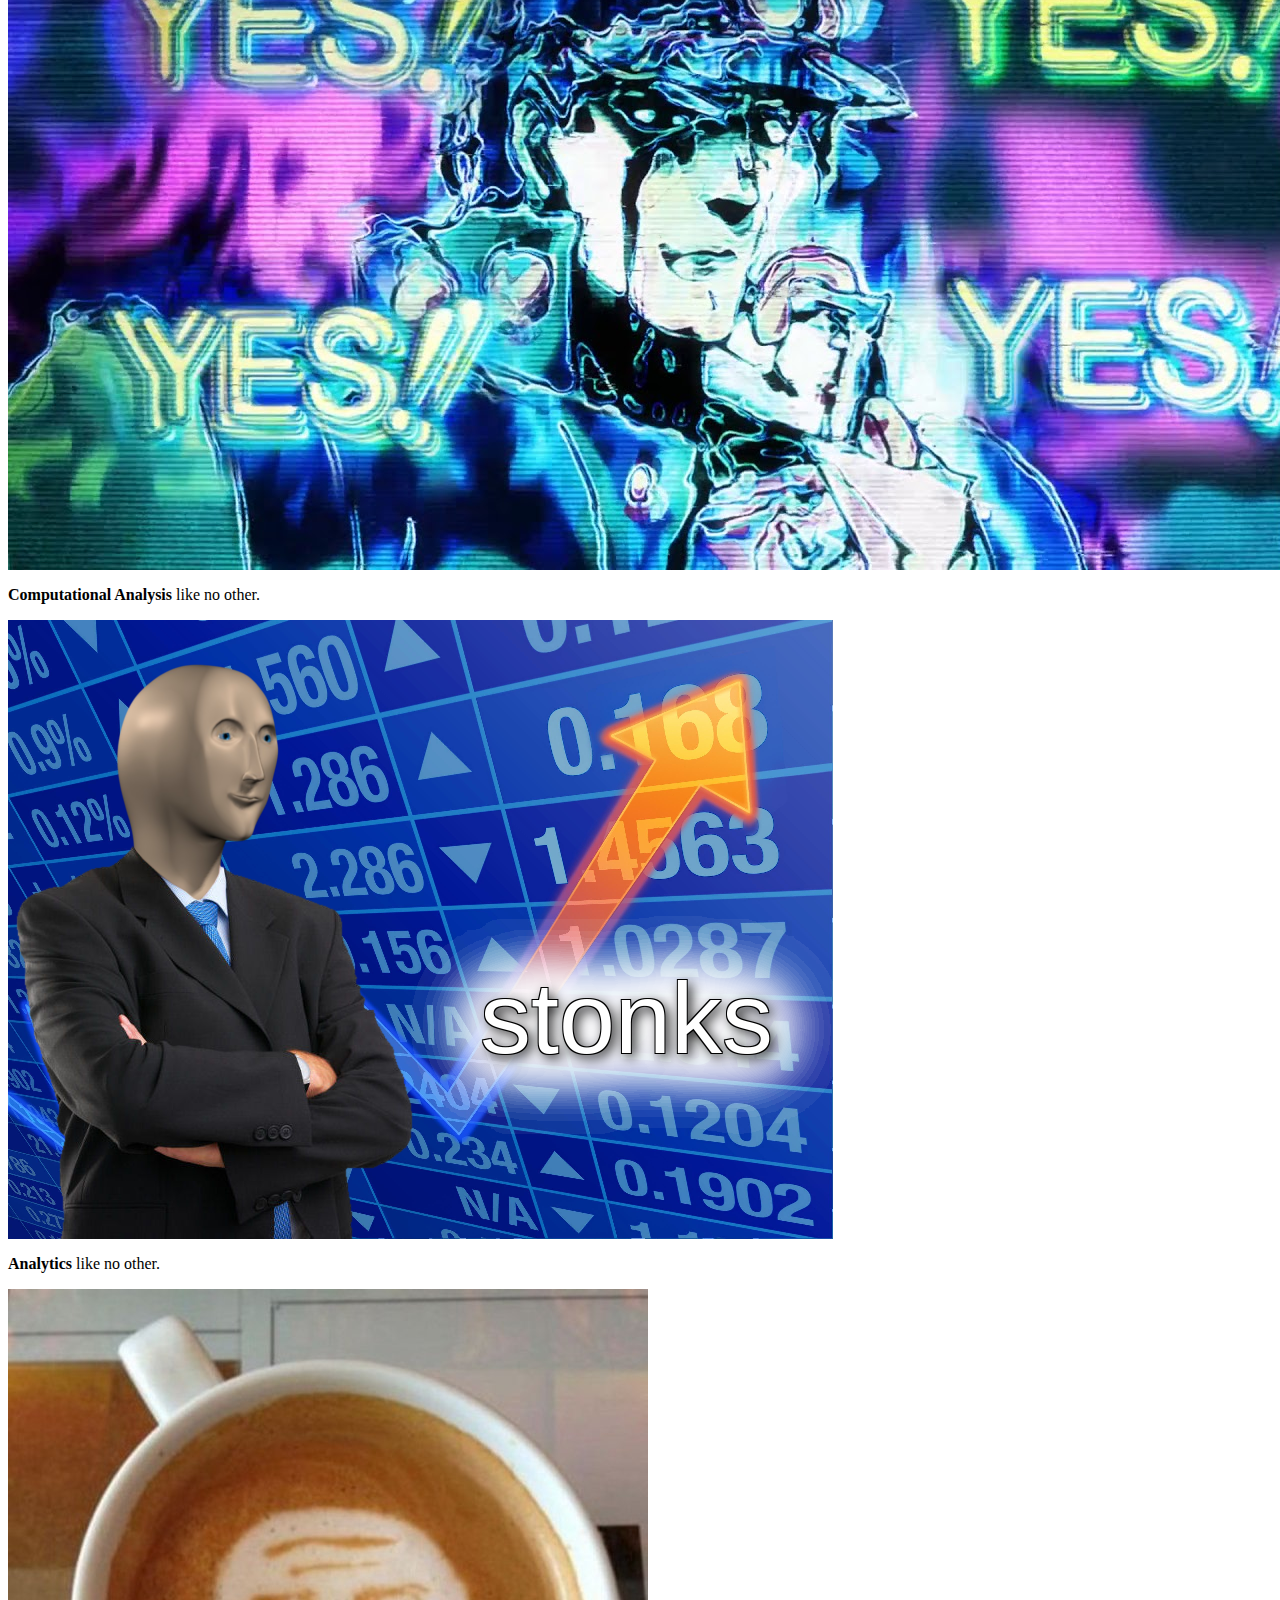
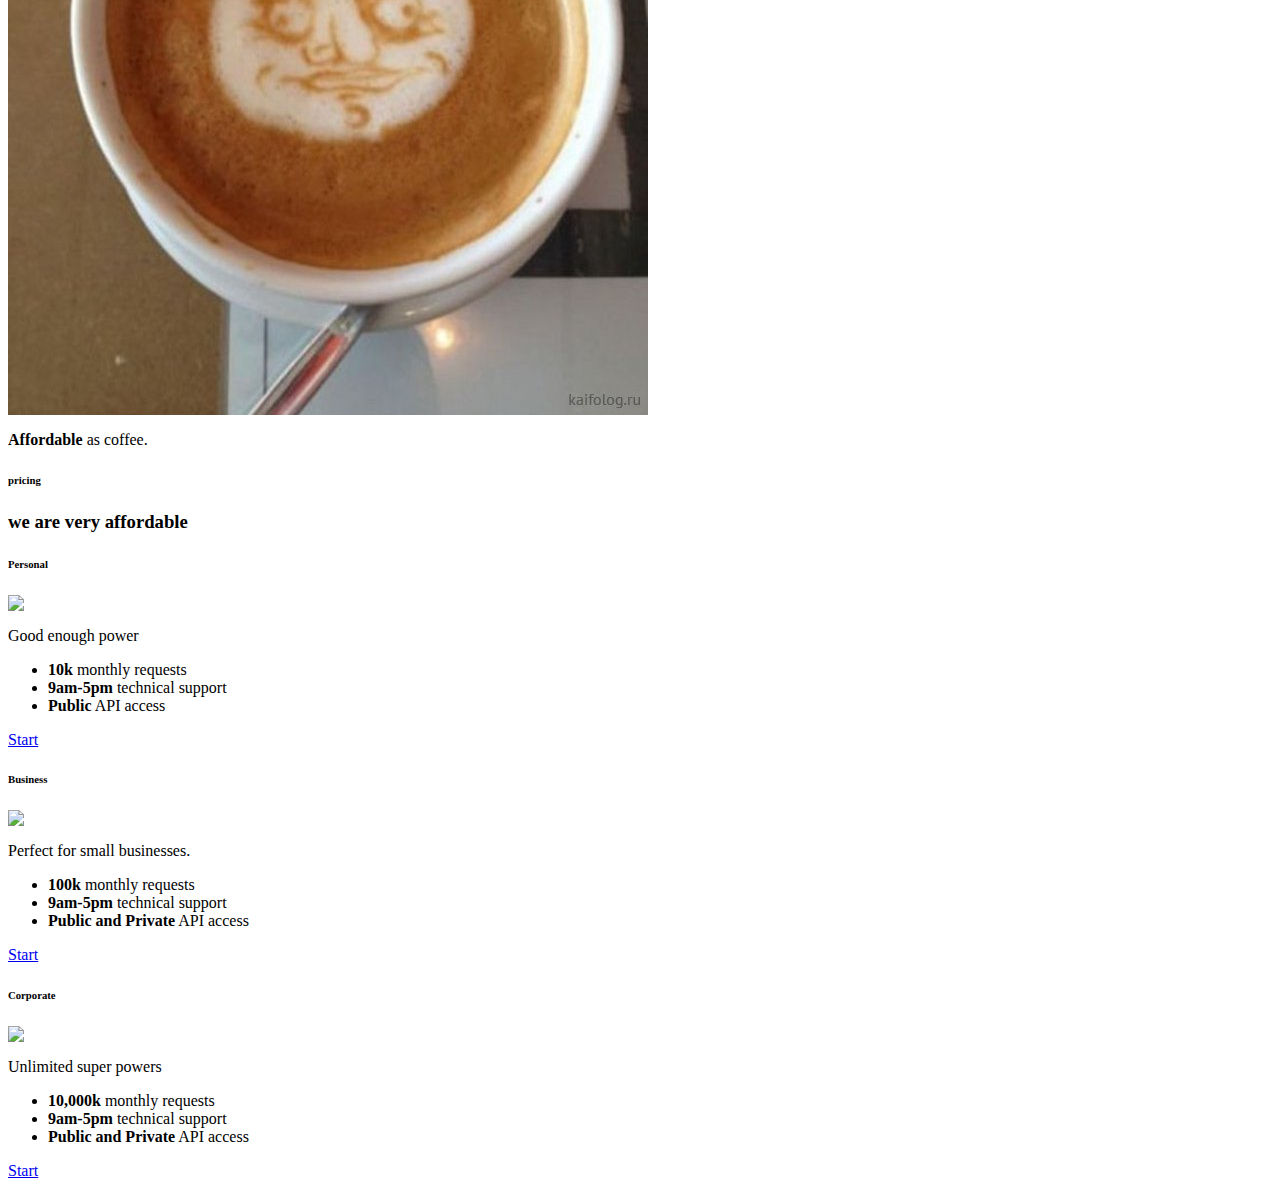
==== commit 4472f8bc: "task6" ====
--- a/index/index.html
+++ b/index/index.html
@@ -93,6 +93,7 @@
   </div>
 </section>
 
+
 <section id="feature-rundown"><div class="container">
 	<div class="row mt-5">
   	<div class="col-12 col-md-6 mx-auto mt-5 text-center">
@@ -143,7 +144,69 @@
 	</div>
   </div></section>
 
-<section id="pricing"></section>
+<section id="pricing" class="bg-light">
+	<div class="container fill-80-viewport">
+    	<div class="row">
+      	<div class="col-12 col-md-6 mx-auto text-center my-5">
+ 	         <h6 class="text-black-40 text-uppercase">
+            	pricing
+          	</h6>
+          	<h3 class="text-black-70">we are very affordable</h3>
+        	</div>
+    	</div>   
+    	<div class="row pb-5">
+    	<div class="col-12 col-md-4 px-2 my-4 text-center">
+    	<h6 class="text-black-40 text-uppercase">
+        	Personal
+      	</h6>
+    	<img src="http://bit.ly/2y9EpP2" class="my-4"/>
+    	<p>Good enough power</p>
+    	<ul class="list-unstyled list-border-black-20 list-border-y text-left text-black-70"> 	
+      	<li class="py-2"><strong>10k</strong> monthly requests</li>
+      	<li class="py-2"><strong>9am-5pm</strong> 
+        	technical support</li>
+      	<li class="py-2"><strong>Public</strong> 
+        	API access</li>
+    	</ul>
+    	<a class="btn btn-block btn-primary border-0 text-white py-3" href="#">Start</a>
+    	</div>   
+    	
+    	<div class="col-12 col-md-4 px-2 my-4 text-center">
+      	<h6 class="text-black-40 text-uppercase">
+          	Business
+        	</h6>
+      	<img src="http://bit.ly/2xKjVeS" class="my-4">
+      	<p>Perfect for small 
+	        businesses.</p>
+      	<ul class="list-unstyled  list-border-black-20 list-border-y text-left text-black-70"> 	
+        	<li class="py-2"><strong>100k</strong> monthly requests</li>
+        	<li class="py-2"><strong>9am-5pm</strong> 
+              technical support</li>
+        	<li class="py-2"><strong>Public and Private</strong> 
+          	API access</li>
+      	</ul>
+      	<a class="btn btn-block btn-primary border-0 text-white py-3" href="#">Start</a>
+    	</div>  
+    	
+    	<div class="col-12 col-md-4 px-2 my-4 text-center">
+      	<h6 class="text-black-40 text-uppercase">
+          	Corporate
+        	</h6>
+      	<img src="http://bit.ly/2wjsVEl" class="my-4"/>
+      	<p>Unlimited super powers</p>
+      	<ul class="list-unstyled list-border-black-20 list-border-y text-left text-black-70"> 	
+        	<li class="py-2"><strong>10,000k</strong> monthly requests</li>
+        	<li class="py-2"><strong>9am-5pm</strong> 
+          	technical support</li>
+        	<li class="py-2"><strong>Public and Private</strong> 
+          	API access</li>
+      	</ul>
+      	<a class="btn btn-block btn-primary border-0 text-white py-3" href="#">Start</a>
+    	</div>
+  	</div>
+  	</div>  
+</section>
+
 <section id="footer"></section>
 
 
--- a/CSS/style.css
+++ b/CSS/style.css
@@ -28,3 +28,32 @@
 	flex-basis: 50%
   }  
 }
+
+
+.fill-80-viewport {
+  min-height: 80vh
+}
+
+
+.text-white-40 {
+  color: rgba(255,255,255,0.4)
+}
+.text-white-70 {
+  color: rgba(255,255,255,0.7)
+}
+
+
+.list-border-y li {
+  border-top: 1px solid
+}
+.list-border-y li:last-child {
+  border-bottom: 1px solid
+}
+
+
+.list-border-black-20 li,
+.list-border-black-20 li:last-child{
+  border-color: rgba(0,0,0,0.2)
+}
+
+
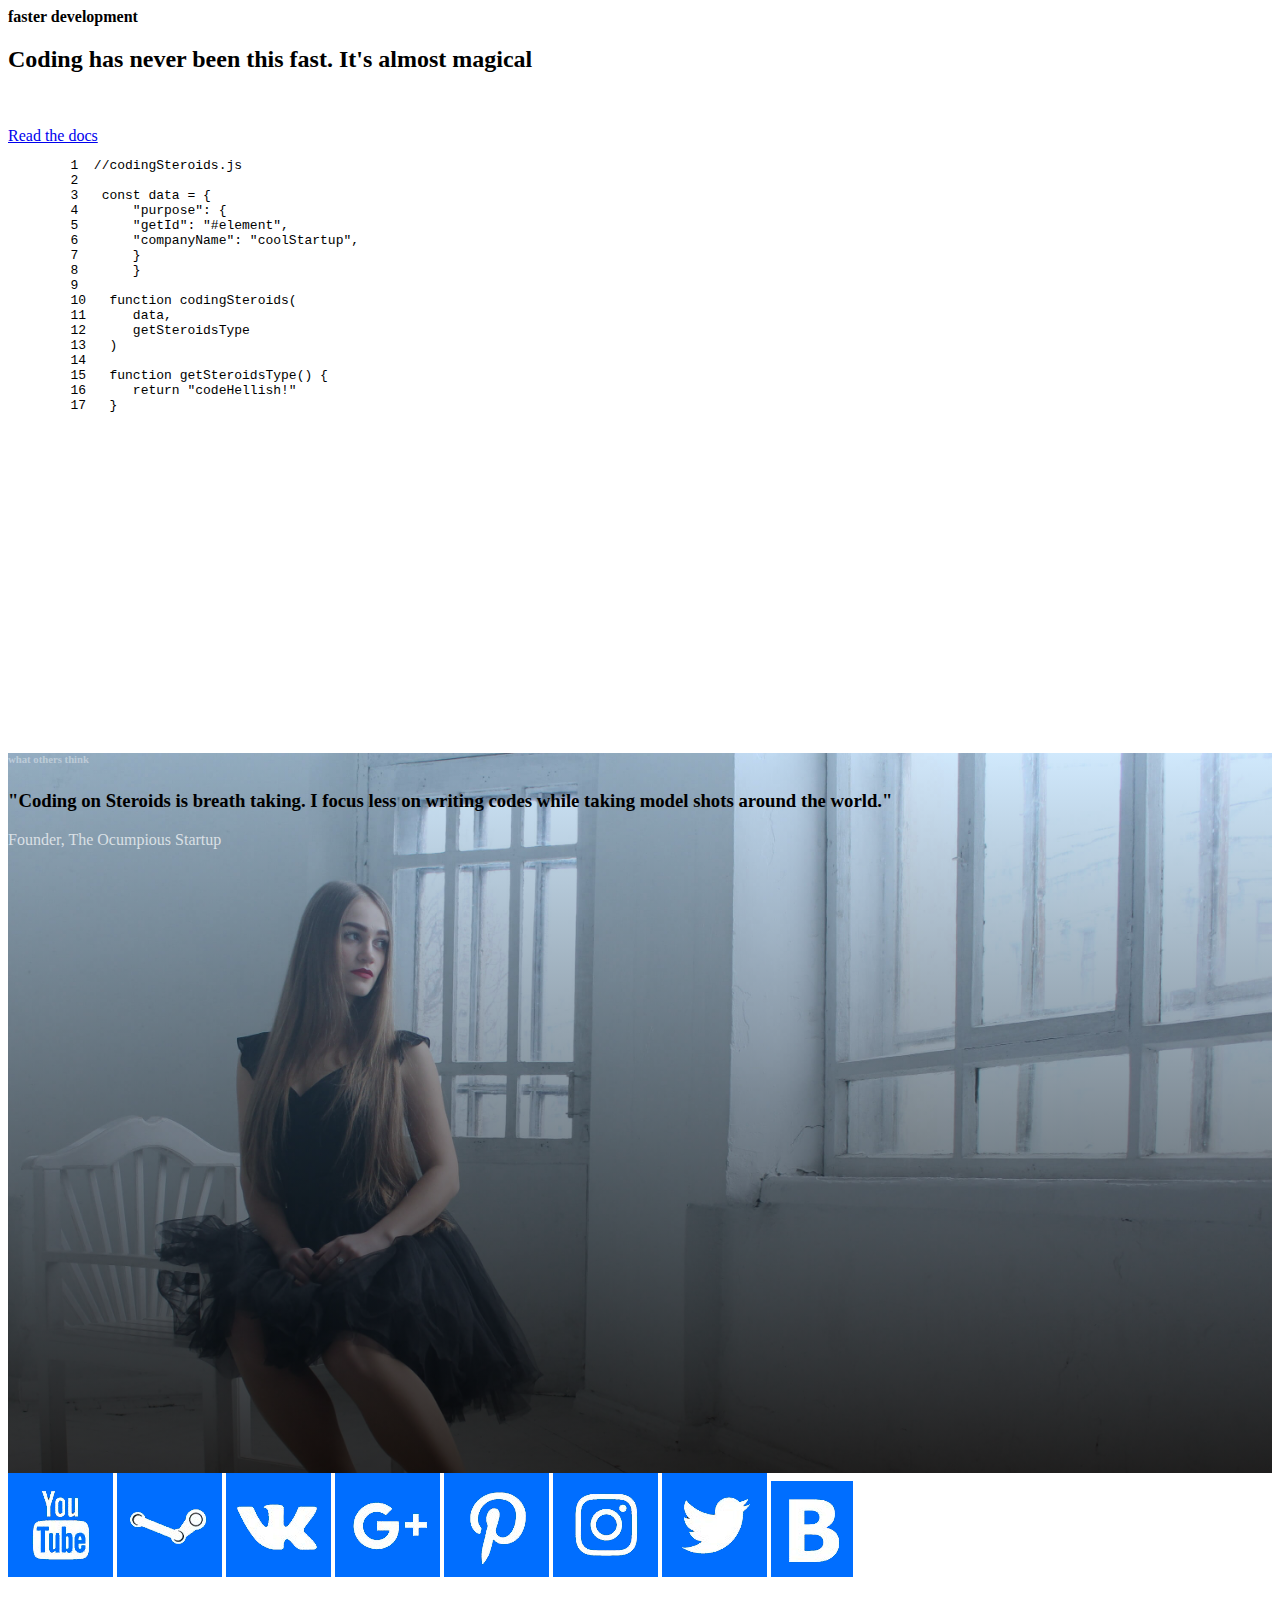
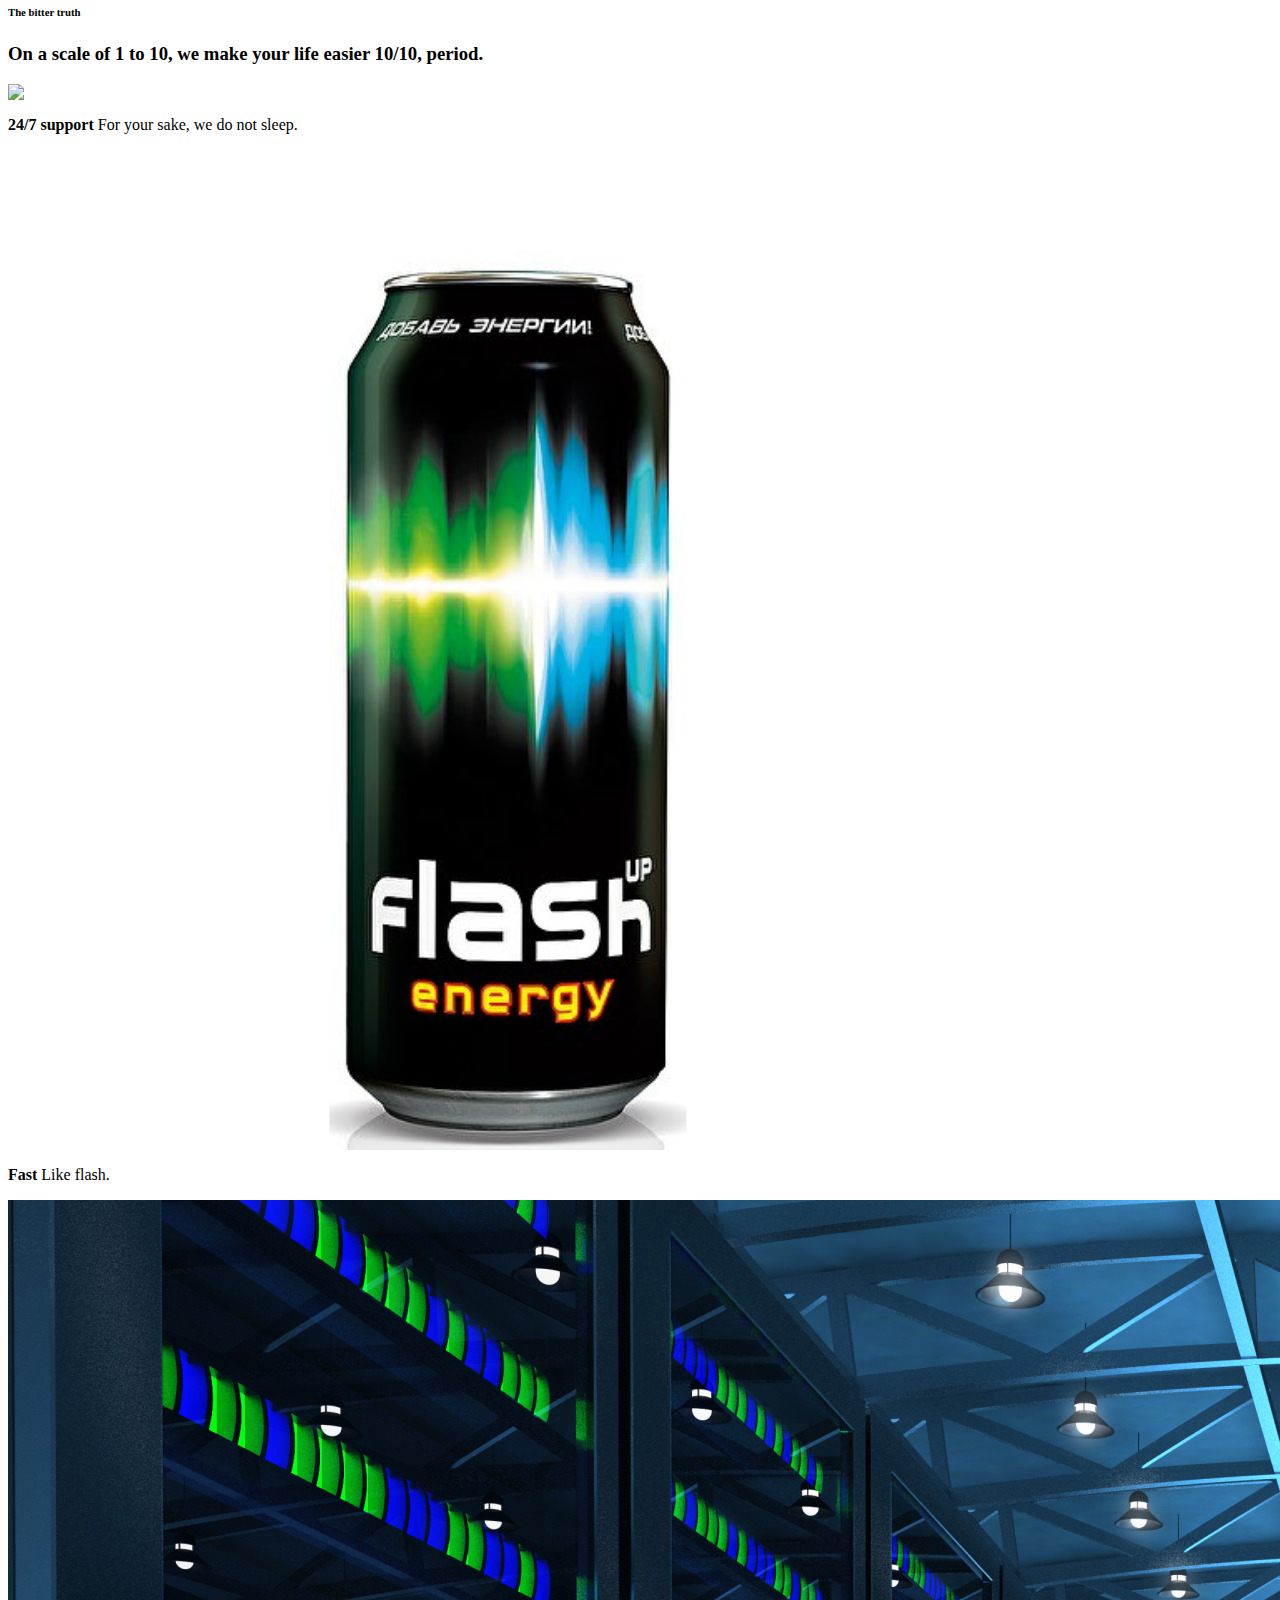
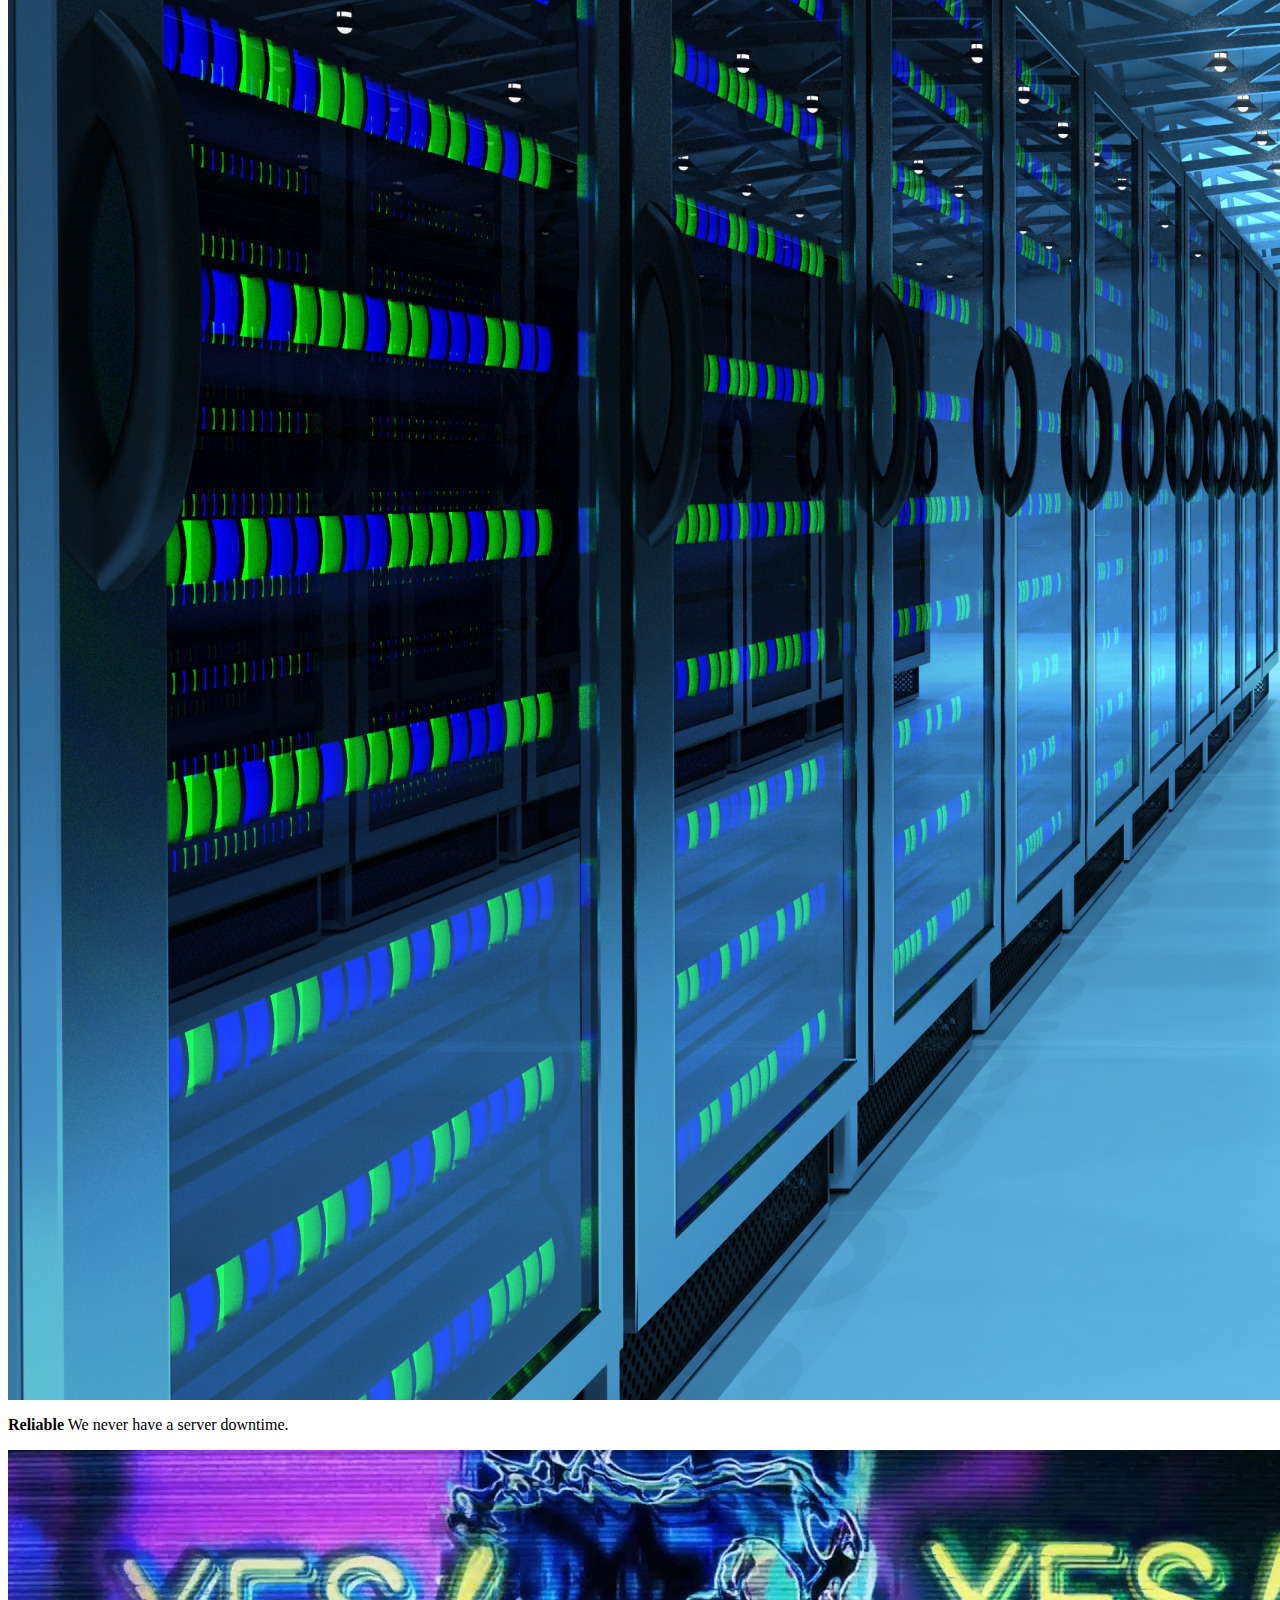
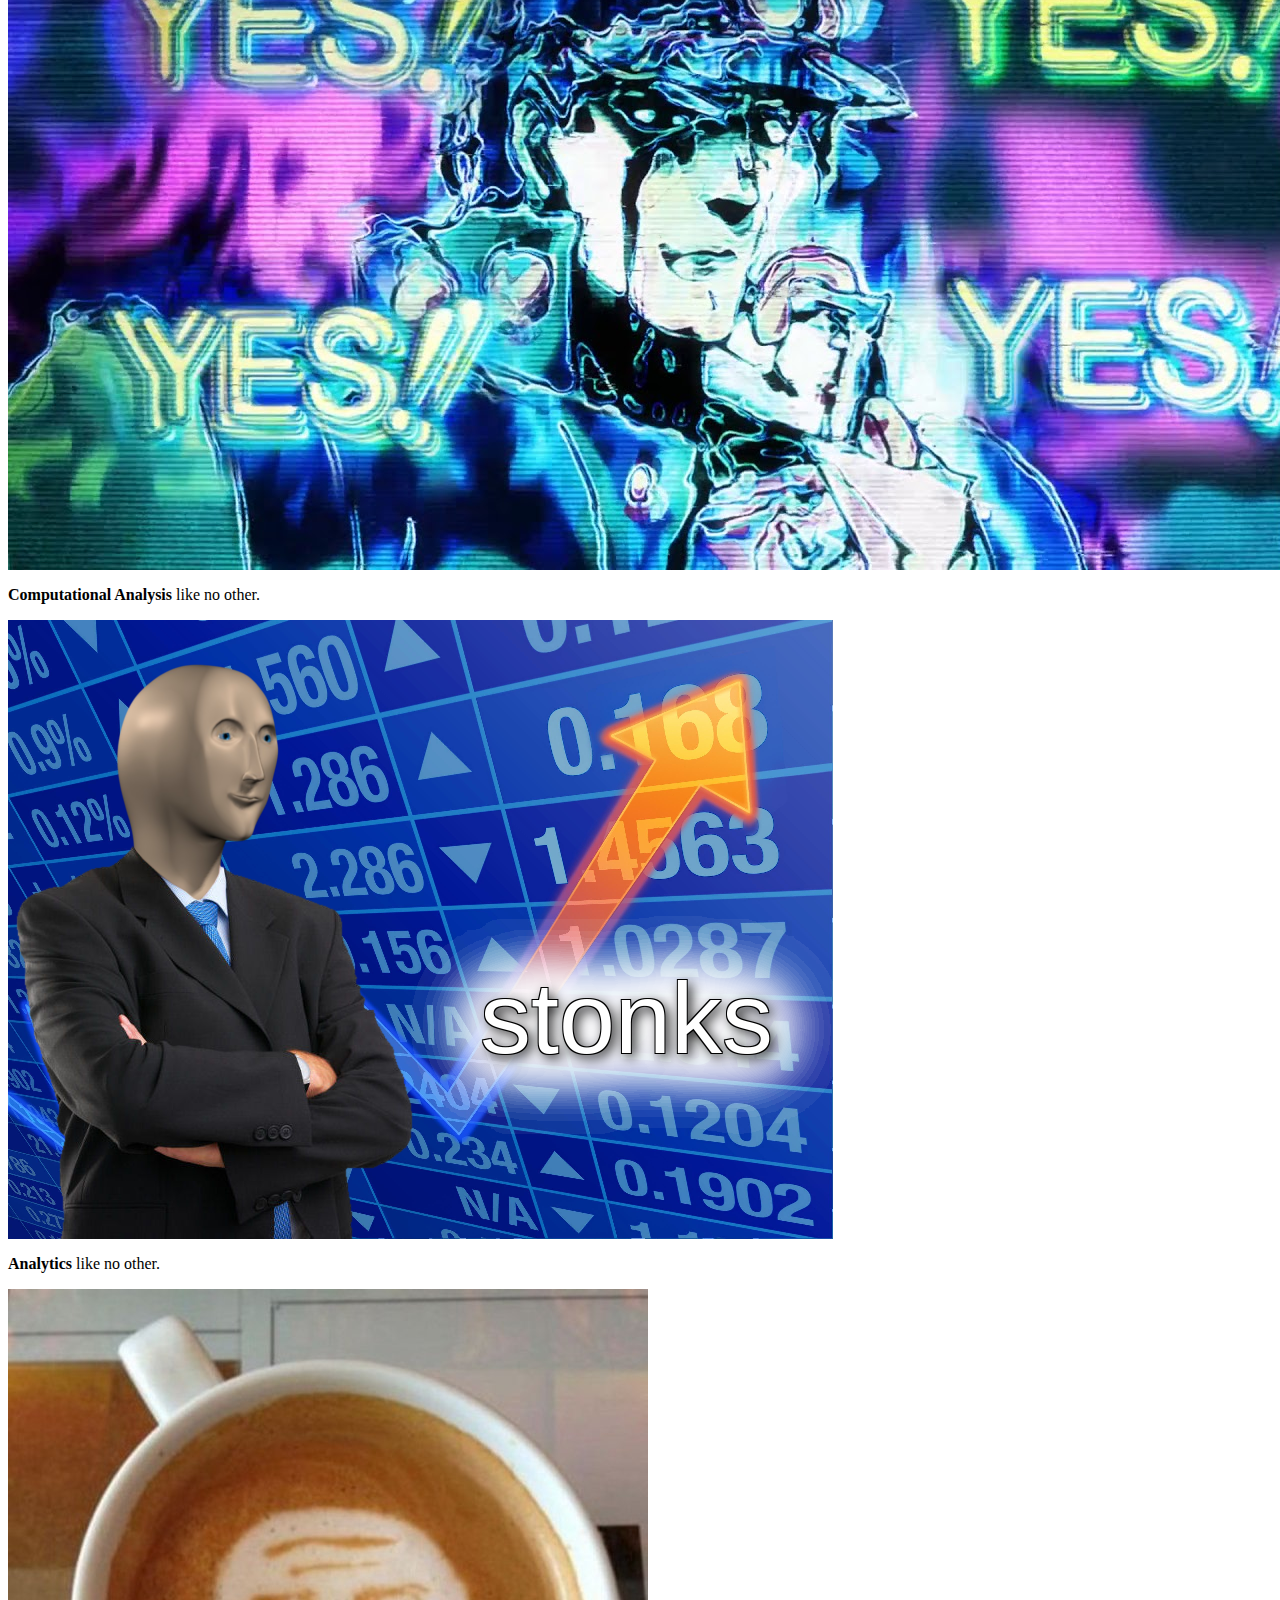
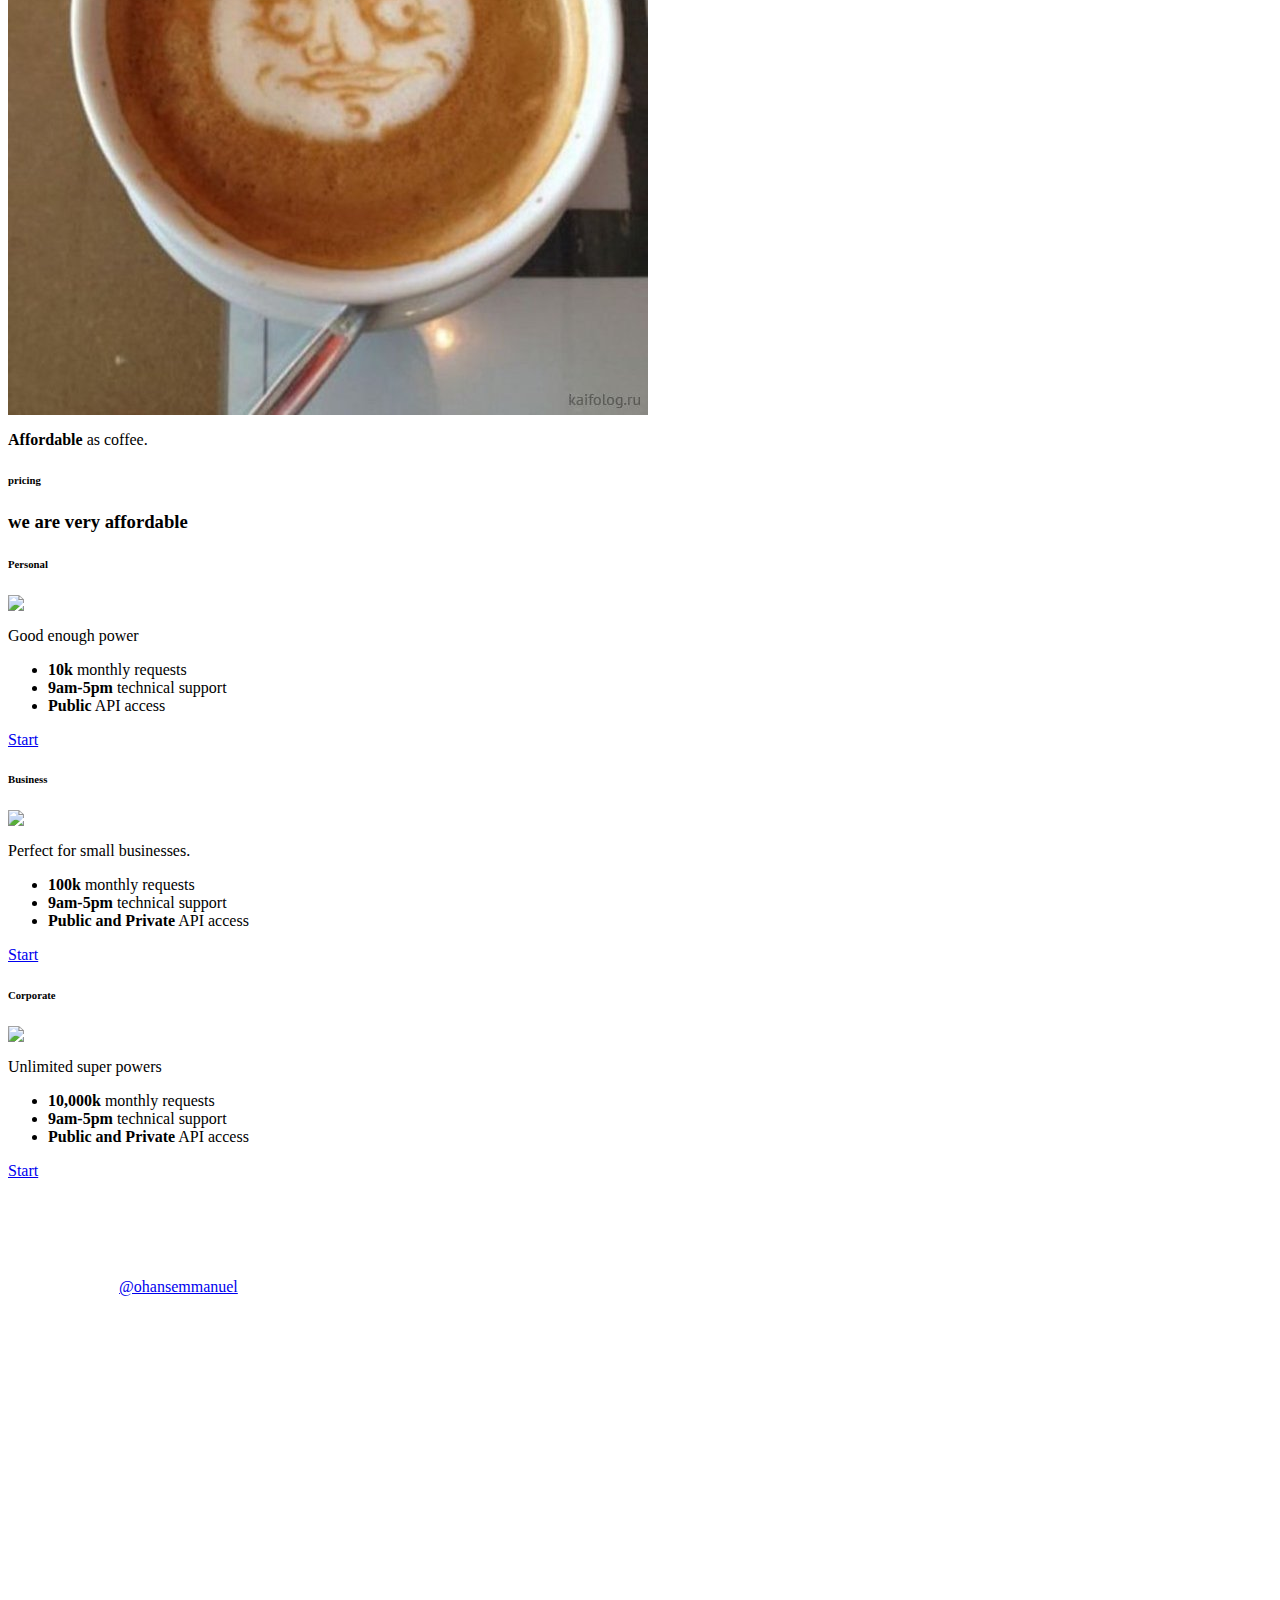
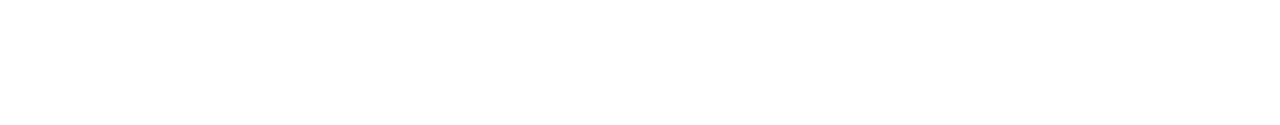
==== commit 9a82cb8c: "task7" ====
--- a/index/index.html
+++ b/index/index.html
@@ -207,7 +207,51 @@
   	</div>  
 </section>
 
-<section id="footer"></section>
+<section id="footer" class="bg-dark">
+  <div class="container">
+	<div class="row fill-40-viewport py-5 text-white-70 align-items-center">
+    	<div class="col-12 col-md-6">
+      	<ul class="list-unstyled">
+        	<li><h6 class="text-white">ABOUT</h6></li>
+        	<li>We’ve been working on Coding on Steroids 
+          	for the all our lives. 
+              A groundbreaking tech deserves such dedication, huh?  
+          	If you’d like to learn more, or are interested in a job, 
+          	contact us anytime at 
+          	<a class="text-white" href="https://twitter.com/OhansEmmanuel" target="_blank">@ohansemmanuel</a></li>
+      	</ul>
+    	</div>
+    	<div class="col-12 col-md-2">
+      	<ul class="list-unstyled">
+        	<li><h6 class="text-white">PRODUCT</h6></li>
+        	<li>Features</li>
+        	<li>Examples</li>
+        	<li>Tour</li>
+        	<li>Gallery</li>
+      	</ul>
+    	</div>
+        <div class="col-12 col-md-2">
+      	<ul class="list-unstyled">
+        	<li><h6 class="text-white">APIS</h6></li>
+        	<li>Rich data</li>
+        	<li>Simple</li>
+        	<li>Real time</li>
+        	<li>Social</li>
+      	</ul>
+    	</div>
+    	<div class="col-12 col-md-2">
+    	<ul class="list-unstyled">
+      	<li><h6 class="text-white">LEGAL</h6></li>
+      	<li>Terms</li>
+      	<li>Legal</li>
+      	<li>Privacy</li>
+      	<li>License</li>
+   	 </ul>
+  	</div>   
+	</div>
+  </div> 
+</section>
+
 
 
 </body>
